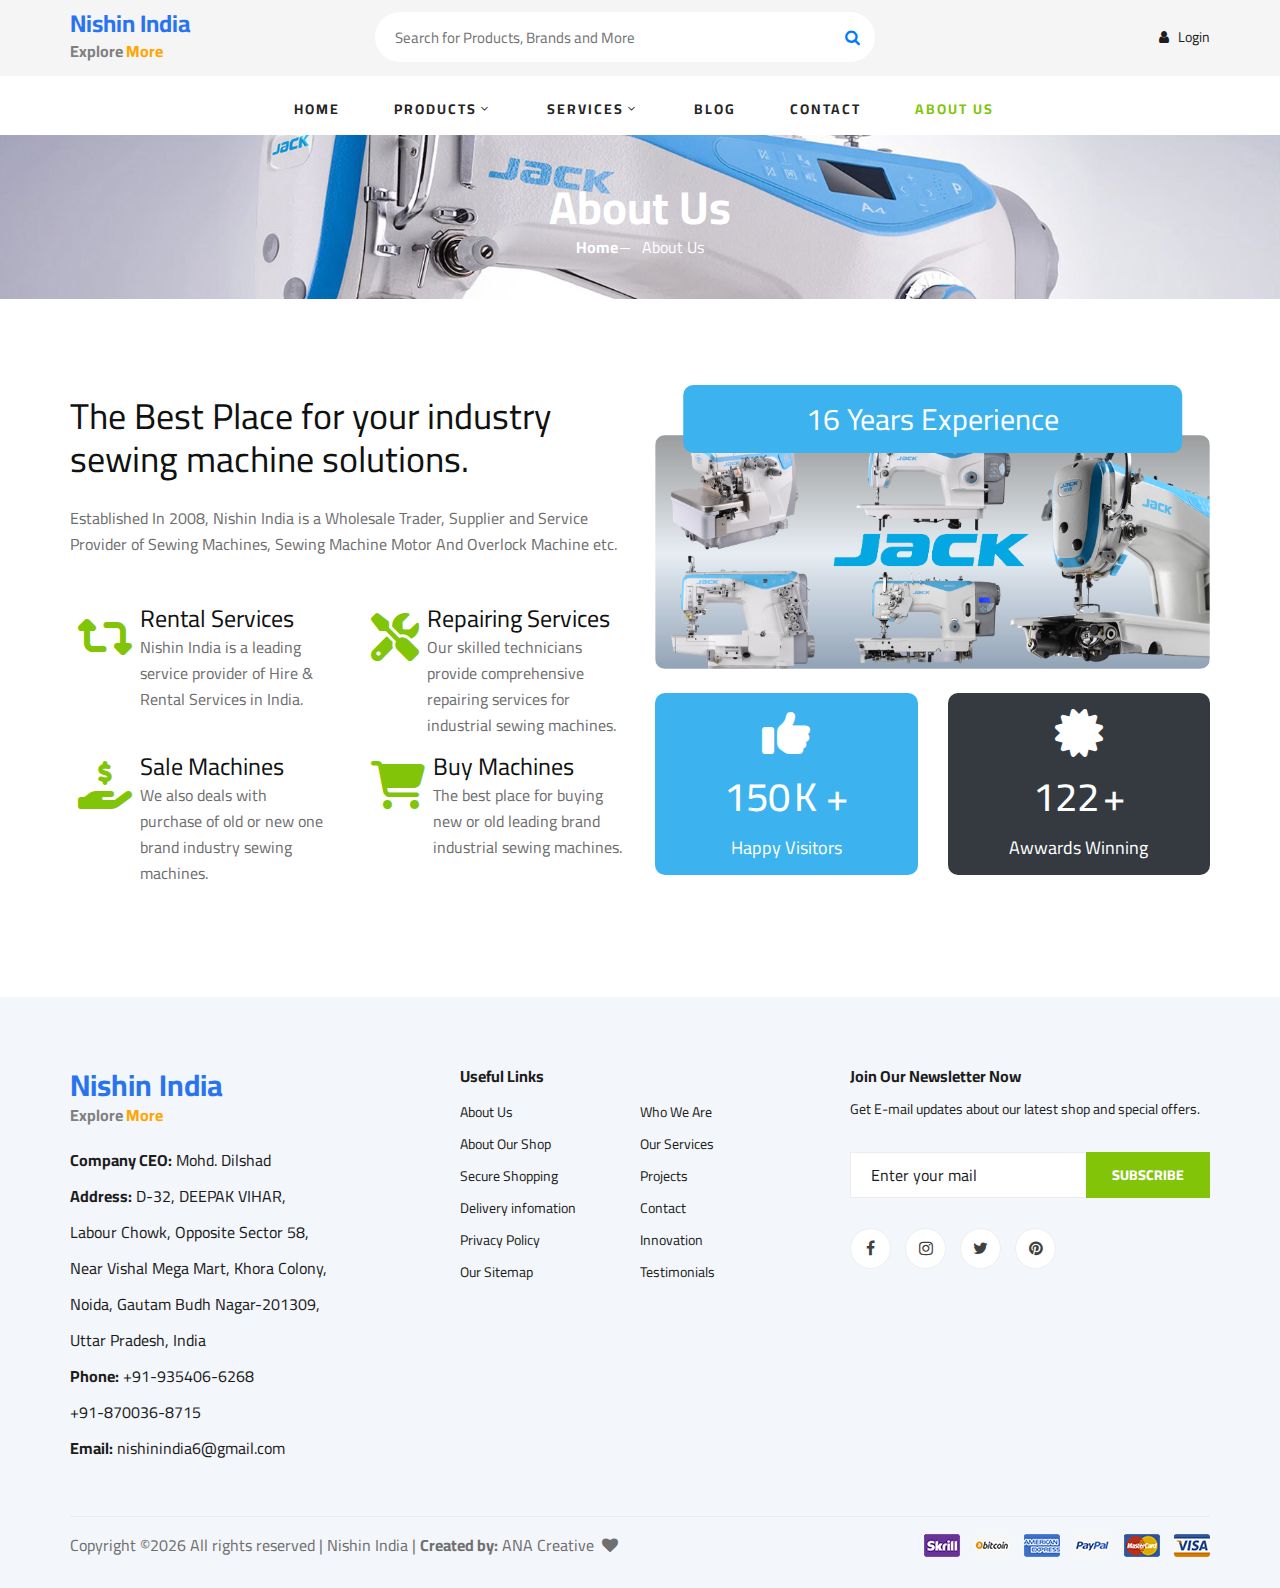
==== aboutus.html @ f6077a80 "Nishin India-first commit 16Aug2024" ====
<!DOCTYPE html>
<html lang="zxx">

<head>
    <meta charset="UTF-8">
    <meta name="description" content="Ogani Template">
    <meta name="keywords" content="Ogani, unica, creative, html">
    <meta name="viewport" content="width=device-width, initial-scale=1.0">
    <meta http-equiv="X-UA-Compatible" content="ie=edge">
    <title>Nishin India</title>

    
    <!-- Icon Font Stylesheet -->
    <link rel="stylesheet" href="https://use.fontawesome.com/releases/v5.15.4/css/all.css"/>
    <link rel="stylesheet" href="https://cdnjs.cloudflare.com/ajax/libs/font-awesome/6.6.0/css/all.min.css" />
     <!-- Libraries Stylesheet -->
     <link href="lib/animate/animate.min.css" rel="stylesheet">

    <!-- Google Font -->
    <link href="https://fonts.googleapis.com/css2?family=Cairo:wght@200;300;400;600;900&display=swap" rel="stylesheet">

    <!-- Css Styles -->
    <link rel="stylesheet" href="css/bootstrap.min.css" type="text/css">
    <link rel="stylesheet" href="css/font-awesome.min.css" type="text/css">
    <link rel="stylesheet" href="css/elegant-icons.css" type="text/css">
    <link rel="stylesheet" href="css/nice-select.css" type="text/css">
    <link rel="stylesheet" href="css/jquery-ui.min.css" type="text/css">
    <link rel="stylesheet" href="css/owl.carousel.min.css" type="text/css">
    <link rel="stylesheet" href="css/slicknav.min.css" type="text/css">
    <link rel="stylesheet" href="css/style.css" type="text/css">
</head>

<body>
    <!-- Page Preloder -->
    <!-- <div id="preloder">
        <div class="loader"></div>
    </div> -->

    <!-- Humberger Begin -->
    <div class="humberger__menu__overlay"></div>
    <div class="humberger__menu__wrapper">
        <div class="humberger__menu__logo">
            <a href="#"><img src="img/logo.png" alt=""></a>
        </div>
        <div class="humberger__menu__cart">
            <ul>
                <li><a href="#"><i class="fa fa-heart"></i> <span>1</span></a></li>
                <li><a href="#"><i class="fa fa-shopping-bag"></i> <span>3</span></a></li>
            </ul>
            <div class="header__cart__price">item: <span>$150.00</span></div>
        </div>
        <div class="humberger__menu__widget">
            <div class="header__top__right__language">
                <img src="img/language.png" alt="">
                <div>English</div>
                <span class="arrow_carrot-down"></span>
                <ul>
                    <li><a href="#">Spanis</a></li>
                    <li><a href="#">English</a></li>
                </ul>
            </div>
            <div class="header__top__right__auth">
                <a href="#"><i class="fa fa-user"></i> Login</a>
            </div>
        </div>
        <nav class="humberger__menu__nav mobile-menu">
            <ul>
                <li class="active"><a href="./index.html">Home</a></li>
                <li><a href="./shop-grid.html">Shop</a></li>
                <li><a href="#">Pages</a>
                    <ul class="header__menu__dropdown">
                        <li><a href="./shop-details.html">Shop Details</a></li>
                        <li><a href="./shoping-cart.html">Shoping Cart</a></li>
                        <li><a href="./checkout.html">Check Out</a></li>
                        <li><a href="./blog-details.html">Blog Details</a></li>
                    </ul>
                </li>
                <li><a href="./blog.html">Blog</a></li>
                <li><a href="./contact.html">Contact</a></li>
            </ul>
        </nav>
        <div id="mobile-menu-wrap"></div>
        <div class="header__top__right__social">
            <a href="#"><i class="fa fa-facebook"></i></a>
            <a href="#"><i class="fa fa-twitter"></i></a>
            <a href="#"><i class="fa fa-linkedin"></i></a>
            <a href="#"><i class="fa fa-pinterest-p"></i></a>
        </div>
        <div class="humberger__menu__contact">
            <ul>
                <li><i class="fa fa-envelope"></i> hello@colorlib.com</li>
                <li>Free Shipping for all Order of $99</li>
            </ul>
        </div>
    </div>
    <!-- Humberger End -->

    <!-- Header Section Begin -->
    <header class="header">
        <div class="header__top">
            <div class="container">
                <div class="row">
                    <div class="col-md-3">
                        <div class="header__top__left">
                            <div>
                                <h4 class="comp-name"><b>Nishin India</b></h4>
                                <span class="slog1">Explore </span><span class="slog2">More</span>
                            </div>
                        </div>
                    </div>
                    <div class="col-md-6">
                        <form action="#">
                        <div class="search-box-area">
                                <!-- <div class="hero__search__categories">
                                    <select>
                                        <option>All Categories</option>
                                        <option>Jack</option>
                                        <option>Automatic</option>
                                    </select>
                                </div> -->
                                <input type="text" placeholder="Search for Products, Brands and More">
                                <a href=""><i class="fa fa-search" aria-hidden="true" style="width: 20px; height: 20px;"></i></a>
                                <!-- <button type="submit" class="btn btn-primary btn-search">SEARCH</button> -->
                            </div>
                        </form>
                    </div>
                    <div class="col-md-3">
                        <div class="header__top__right">
                            <div class="header__top__right__auth">
                                <a href="#"><i class="fa fa-user"></i> Login</a>
                            </div>
                        </div>
                    </div>
                </div>
                <!-- <div class="row">
                    <div class="col-lg-6">
                        <div class="header__top__left">
                            <ul>
                                <li><i class="fa fa-envelope"></i> hello@colorlib.com</li>
                                <li>Free Shipping for all Order of $99</li>
                            </ul>
                        </div>
                    </div>
                    <div class="col-lg-6">
                        <div class="header__top__right">
                            <div class="header__top__right__social">
                                <a href="#"><i class="fa fa-facebook"></i></a>
                                <a href="#"><i class="fa fa-twitter"></i></a>
                                <a href="#"><i class="fa fa-linkedin"></i></a>
                                <a href="#"><i class="fa fa-pinterest-p"></i></a>
                            </div>
                            <div class="header__top__right__language">
                                <img src="img/language.png" alt="">
                                <div>English</div>
                                <span class="arrow_carrot-down"></span>
                                <ul>
                                    <li><a href="#">Spanis</a></li>
                                    <li><a href="#">English</a></li>
                                </ul>
                            </div>
                            <div class="header__top__right__auth">
                                <a href="#"><i class="fa fa-user"></i> Login</a>
                            </div>
                        </div>
                    </div>
                </div> -->
            </div>
        </div>
        <div class="container">
            <div class="row pl-2 pt-2">
                <!-- <div class="col-lg-3">
                    <div class="header__logo">
                        <a href="./index.html"><img src="img/logo.png" alt=""></a>
                    </div>
                </div> -->
                <div class="col d-flex justify-content-center">
                    <nav class="header__menu">
                        <ul>
                            <li><a href="./index.html">Home</a></li>
                            <li><a href="#">Products<i class="arrow_carrot-down"></i></a>
                                <ul class="header__menu__dropdown">
                                    <li><a href="./shop-details.html">Sewing Machines</a></li>
                                    <li><a href="./shoping-cart.html">Overlock Machine</a></li>
                                    <li><a href="./checkout.html">Sewing Machine Motor</a></li>
                                    <li><a href="./checkout.html">Electric Sewing Machines</a></li>>
                                </ul>
                            </li>
                            <li><a href="#">Services<i class="arrow_carrot-down"></i></a>
                                <ul class="header__menu__dropdown">
                                    <li><a href="./shop-details.html">Rental Services</a></li>
                                    <li><a href="./shoping-cart.html">Sale</a></li>
                                    <li><a href="./checkout.html">Purchase</a></li>
                                    <li><a href="./checkout.html">Repairing</a></li>
                                </ul>
                            </li>
                            <li><a href="./blog.html">Blog</a></li>
                            <li><a href="./contact.html">Contact</a></li>
                            <li class="active"><a href="./contact.html">About Us</a></li>
                        </ul>
                    </nav>
                </div>
                <!-- <div class="col-lg-3">
                    <div class="header__cart">
                        <ul>
                            <li><a href="#"><i class="fa fa-heart"></i> <span>1</span></a></li>
                            <li><a href="#"><i class="fa fa-shopping-bag"></i> <span>3</span></a></li>
                        </ul>
                        <div class="header__cart__price">item: <span>$150.00</span></div>
                    </div>
                </div> -->
            </div>
            <div class="humberger__open">
                <i class="fa fa-bars"></i>
            </div>
        </div>
    </header>
    <!-- Header Section End -->
    
    <!-- Hero Section Begin -->
    <!-- <section class="hero hero-normal">
        <div class="container">
            <div class="row">
                <div class="col-lg-3">
                    <div class="hero__categories">
                        <div class="hero__categories__all">
                            <i class="fa fa-bars"></i>
                            <span>All departments</span>
                        </div>
                        <ul>
                            <li><a href="#">Fresh Meat</a></li>
                            <li><a href="#">Vegetables</a></li>
                            <li><a href="#">Fruit & Nut Gifts</a></li>
                            <li><a href="#">Fresh Berries</a></li>
                            <li><a href="#">Ocean Foods</a></li>
                            <li><a href="#">Butter & Eggs</a></li>
                            <li><a href="#">Fastfood</a></li>
                            <li><a href="#">Fresh Onion</a></li>
                            <li><a href="#">Papayaya & Crisps</a></li>
                            <li><a href="#">Oatmeal</a></li>
                            <li><a href="#">Fresh Bananas</a></li>
                        </ul>
                    </div>
                </div>
                <div class="col-lg-9">
                    <div class="hero__search">
                        <div class="hero__search__form">
                            <form action="#">
                                <div class="hero__search__categories">
                                    All Categories
                                    <span class="arrow_carrot-down"></span>
                                </div>
                                <input type="text" placeholder="What do yo u need?">
                                <button type="submit" class="site-btn">SEARCH</button>
                            </form>
                        </div>
                        <div class="hero__search__phone">
                            <div class="hero__search__phone__icon">
                                <i class="fa fa-phone"></i>
                            </div>
                            <div class="hero__search__phone__text">
                                <h5>+65 11.188.888</h5>
                                <span>support 24/7 time</span>
                            </div>
                        </div>
                    </div>
                </div>
            </div>
        </div>
    </section> -->
    <!-- Hero Section End -->

    <!-- Breadcrumb Section Begin -->
    <section class="breadcrumb-section set-bg" data-setbg="img/banner1.jpg">
        <div class="container">
            <div class="row">
                <div class="col-lg-12 text-center">
                    <div class="breadcrumb__text">
                        <h2>About Us</h2>
                        <div class="breadcrumb__option">
                            <a href="./index.html">Home</a>
                            <span>About Us</span>
                        </div>
                    </div>
                </div>
            </div>
        </div>
    </section>
    <!-- Breadcrumb Section End -->

<!-- About Start -->
<div class="container-fluid about py-5">
    <div class="container py-5">
        <div class="row g-5">
            <div class="col-xl-6 wow fadeInUp" data-wow-delay="0.2s">
                <div>
                    <!-- <h4>About <span class="comp-name">Nishin India</span></h4> -->
                    <h2 class="display-5 mb-4">The Best Place for your industry sewing machine solutions.</h1>
                    <p class="mb-5">Established In 2008, Nishin India is a Wholesale Trader, Supplier and Service Provider of Sewing Machines, Sewing Machine Motor And Overlock Machine etc.
                    </p>
                    <div class="row g-4">
                        <div class="col-md-6">
                            <div class="d-flex">
                                <div class="me-3 p-2"><i class="fa-solid fa-retweet fa-3x text-primary"></i></div>
                                <div>
                                    <h4>Rental Services</h4>
                                    <p>Nishin India is a leading service provider of Hire & Rental Services in India.</p>
                                </div>
                            </div>
                        </div>
                        <div class="col-md-6">
                            <div class="d-flex">
                                <div class="me-3 p-2"><i class="fa-solid fa-screwdriver-wrench fa-3x text-primary"></i></div>
                                <div>
                                    <h4>Repairing Services</h4>
                                    <p>Our skilled technicians provide comprehensive repairing services for industrial sewing machines.</p>
                                </div>
                            </div>
                        </div>
                        <div class="col-md-6">
                            <div class="d-flex">
                                <div class="me-3 p-2"><i class="fas fa-hand-holding-usd fa-3x text-primary"></i></div>
                                <div>
                                    <h4>Sale Machines</h4>
                                    <p>We also deals with purchase of old or new one brand industry sewing machines.</p>
                                </div>
                            </div>
                        </div>
                        <div class="col-md-6">
                            <div class="d-flex">
                                <div class="me-3 p-2"><i class="fa-duotone fa-solid fa-cart-shopping fa-3x text-primary"></i></div>
                                <div>
                                    <h4>Buy Machines</h4>
                                    <p>The best place for buying new or old leading brand industrial sewing machines.</p>
                                </div>
                            </div>
                        </div>
                    </div>
                </div>
            </div>
            <div class="col-xl-6 wow fadeInUp" data-wow-delay="0.4s">
                <div class="position-relative rounded">
                    <div class="rounded" style="margin-top: 40px;">
                        <div class="row g-0">
                            <div class="col-lg-12">
                                <div class="rounded mb-4">
                                    <img src="img/Jack-Machines-1.png" class="img-fluid rounded w-100" alt="">
                                </div>
                                <div class="row gx-4 gy-0">
                                    <div class="col-6">
                                        <div class="counter-item bg-primary rounded text-center p-4 h-100">
                                            <div class="counter-item-icon mx-auto mb-3">
                                                <i class="fas fa-thumbs-up fa-3x text-white"></i>
                                            </div>
                                            <div class="counter-counting mb-3">
                                                <span class="text-white fs-2 fw-bold h1" data-toggle="counter-up">150</span>
                                                <span class="h1 fw-bold text-white">K +</span>
                                            </div>
                                            <h5 class="text-white mb-0">Happy Visitors</h5>
                                        </div>
                                    </div>
                                    <div class="col-6">
                                        <div class="counter-item bg-dark rounded text-center p-4 h-100">
                                            <div class="counter-item-icon mx-auto mb-3">
                                                <i class="fas fa-certificate fa-3x text-white"></i>
                                            </div>
                                            <div class="counter-counting mb-3">
                                                <span class="text-white fs-2 fw-bold h1" data-toggle="counter-up">122</span>
                                                <span class="h1 fw-bold text-white"> +</span>
                                            </div>
                                            <h5 class="text-white mb-0">Awwards Winning</h5>
                                        </div>
                                    </div>
                                </div>
                            </div>
                        </div>
                    </div>
                    <div class="rounded bg-primary p-4 position-absolute d-flex justify-content-center" style="width: 90%; height: 68px; top: -50px; left: 50%; transform: translateX(-50%);">
                        <h3 class="mb-0 text-white">16 Years Experience</h3>
                    </div>
                </div>
            </div>
        </div>
    </div>
</div>
<!-- About End -->

    <!-- Footer Section Begin -->
    <footer class="footer spad">
        <div class="container">
            <div class="row">
                <div class="col-lg-3 col-md-6 col-sm-6">
                    <div class="footer__about">
                        <div class="footer__about__logo">
                            <!-- <a href="./index.html"><img src="img/logo.png" alt=""></a> -->
                            <!-- <div>
                                <h3><b>Nishin India</b></h1>
                            </div> -->
                            <div>
                                <h3 class="comp-name"><b>Nishin India</b></h3>
                                <span class="slog1">Explore </span><span class="slog2">More</span>
                            </div>
                        </div>
                        <ul>
                            <li><b>Company CEO:</b> Mohd. Dilshad</li>
                            <li><b>Address:</b> D-32, DEEPAK VIHAR, Labour Chowk, Opposite Sector 58, Near Vishal Mega Mart, Khora Colony, Noida, Gautam Budh Nagar-201309, Uttar Pradesh, India</li>
                            <li><b>Phone:</b> +91-935406-6268 <br>+91-870036-8715</li>
                            <li><b>Email:</b> nishinindia6@gmail.com</li>
                        </ul>
                    </div>
                </div>
                <div class="col-lg-4 col-md-6 col-sm-6 offset-lg-1">
                    <div class="footer__widget">
                        <h6>Useful Links</h6>
                        <ul>
                            <li><a href="#">About Us</a></li>
                            <li><a href="#">About Our Shop</a></li>
                            <li><a href="#">Secure Shopping</a></li>
                            <li><a href="#">Delivery infomation</a></li>
                            <li><a href="#">Privacy Policy</a></li>
                            <li><a href="#">Our Sitemap</a></li>
                        </ul>
                        <ul>
                            <li><a href="#">Who We Are</a></li>
                            <li><a href="#">Our Services</a></li>
                            <li><a href="#">Projects</a></li>
                            <li><a href="#">Contact</a></li>
                            <li><a href="#">Innovation</a></li>
                            <li><a href="#">Testimonials</a></li>
                        </ul>
                    </div>
                </div>
                <div class="col-lg-4 col-md-12">
                    <div class="footer__widget">
                        <h6>Join Our Newsletter Now</h6>
                        <p>Get E-mail updates about our latest shop and special offers.</p>
                        <form action="#">
                            <input type="text" placeholder="Enter your mail">
                            <button type="submit" class="site-btn">Subscribe</button>
                        </form>
                        <div class="footer__widget__social">
                            <a href="#"><i class="fa fa-facebook"></i></a>
                            <a href="#"><i class="fa fa-instagram"></i></a>
                            <a href="#"><i class="fa fa-twitter"></i></a>
                            <a href="#"><i class="fa fa-pinterest"></i></a>
                        </div>
                    </div>
                </div>
            </div>
            <div class="row">
                <div class="col-lg-12">
                    <div class="footer__copyright">
                        <div class="footer__copyright__text"><p><!-- Link back to Colorlib can't be removed. Template is licensed under CC BY 3.0. -->
                            Copyright &copy;<script>document.write(new Date().getFullYear());</script> All rights reserved | Nishin India | <b>Created by:</b> ANA Creative &nbsp;<i class="fa fa-heart" aria-hidden="true"></i> 
                            <!-- Link back to Colorlib can't be removed. Template is licensed under CC BY 3.0. --></p>
                        </div>
                        <div class="footer__copyright__payment"><img src="img/payment-item.png" alt=""></div>
                    </div>
                </div>
            </div>
        </div>
    </footer>
    <!-- Footer Section End -->

    
    
    <!-- Js Plugins -->
    <script src="js/jquery-3.3.1.min.js"></script>
    <script src="js/bootstrap.min.js"></script>
    <script src="js/jquery.nice-select.min.js"></script>
    <script src="js/jquery-ui.min.js"></script>
    <script src="js/jquery.slicknav.js"></script>
    <script src="js/mixitup.min.js"></script>
    <script src="js/owl.carousel.min.js"></script>
    <script src="lib/counterup/counterup.min.js"></script>
    <script src="js/main.js"></script>



</body>

</html>
---- css/elegant-icons.css ----
@font-face {
	font-family: 'ElegantIcons';
	src:url('../fonts/ElegantIcons.eot');
	src:url('../fonts/ElegantIcons.eot?#iefix') format('embedded-opentype'),
		url('../fonts/ElegantIcons.woff') format('woff'),
		url('../fonts/ElegantIcons.ttf') format('truetype'),
		url('../fonts/ElegantIcons.svg#ElegantIcons') format('svg');
	font-weight: normal;
	font-style: normal;
}

/* Use the following CSS code if you want to use data attributes for inserting your icons */
[data-icon]:before {
	font-family: 'ElegantIcons';
	content: attr(data-icon);
	speak: none;
	font-weight: normal;
	font-variant: normal;
	text-transform: none;
	line-height: 1;
	-webkit-font-smoothing: antialiased;
	-moz-osx-font-smoothing: grayscale;
}

/* Use the following CSS code if you want to have a class per icon */
/*
Instead of a list of all class selectors,
you can use the generic selector below, but it's slower:
[class*="your-class-prefix"] {
*/
.arrow_up, .arrow_down, .arrow_left, .arrow_right, .arrow_left-up, .arrow_right-up, .arrow_right-down, .arrow_left-down, .arrow-up-down, .arrow_up-down_alt, .arrow_left-right_alt, .arrow_left-right, .arrow_expand_alt2, .arrow_expand_alt, .arrow_condense, .arrow_expand, .arrow_move, .arrow_carrot-up, .arrow_carrot-down, .arrow_carrot-left, .arrow_carrot-right, .arrow_carrot-2up, .arrow_carrot-2down, .arrow_carrot-2left, .arrow_carrot-2right, .arrow_carrot-up_alt2, .arrow_carrot-down_alt2, .arrow_carrot-left_alt2, .arrow_carrot-right_alt2, .arrow_carrot-2up_alt2, .arrow_carrot-2down_alt2, .arrow_carrot-2left_alt2, .arrow_carrot-2right_alt2, .arrow_triangle-up, .arrow_triangle-down, .arrow_triangle-left, .arrow_triangle-right, .arrow_triangle-up_alt2, .arrow_triangle-down_alt2, .arrow_triangle-left_alt2, .arrow_triangle-right_alt2, .arrow_back, .icon_minus-06, .icon_plus, .icon_close, .icon_check, .icon_minus_alt2, .icon_plus_alt2, .icon_close_alt2, .icon_check_alt2, .icon_zoom-out_alt, .icon_zoom-in_alt, .icon_search, .icon_box-empty, .icon_box-selected, .icon_minus-box, .icon_plus-box, .icon_box-checked, .icon_circle-empty, .icon_circle-slelected, .icon_stop_alt2, .icon_stop, .icon_pause_alt2, .icon_pause, .icon_menu, .icon_menu-square_alt2, .icon_menu-circle_alt2, .icon_ul, .icon_ol, .icon_adjust-horiz, .icon_adjust-vert, .icon_document_alt, .icon_documents_alt, .icon_pencil, .icon_pencil-edit_alt, .icon_pencil-edit, .icon_folder-alt, .icon_folder-open_alt, .icon_folder-add_alt, .icon_info_alt, .icon_error-oct_alt, .icon_error-circle_alt, .icon_error-triangle_alt, .icon_question_alt2, .icon_question, .icon_comment_alt, .icon_chat_alt, .icon_vol-mute_alt, .icon_volume-low_alt, .icon_volume-high_alt, .icon_quotations, .icon_quotations_alt2, .icon_clock_alt, .icon_lock_alt, .icon_lock-open_alt, .icon_key_alt, .icon_cloud_alt, .icon_cloud-upload_alt, .icon_cloud-download_alt, .icon_image, .icon_images, .icon_lightbulb_alt, .icon_gift_alt, .icon_house_alt, .icon_genius, .icon_mobile, .icon_tablet, .icon_laptop, .icon_desktop, .icon_camera_alt, .icon_mail_alt, .icon_cone_alt, .icon_ribbon_alt, .icon_bag_alt, .icon_creditcard, .icon_cart_alt, .icon_paperclip, .icon_tag_alt, .icon_tags_alt, .icon_trash_alt, .icon_cursor_alt, .icon_mic_alt, .icon_compass_alt, .icon_pin_alt, .icon_pushpin_alt, .icon_map_alt, .icon_drawer_alt, .icon_toolbox_alt, .icon_book_alt, .icon_calendar, .icon_film, .icon_table, .icon_contacts_alt, .icon_headphones, .icon_lifesaver, .icon_piechart, .icon_refresh, .icon_link_alt, .icon_link, .icon_loading, .icon_blocked, .icon_archive_alt, .icon_heart_alt, .icon_star_alt, .icon_star-half_alt, .icon_star, .icon_star-half, .icon_tools, .icon_tool, .icon_cog, .icon_cogs, .arrow_up_alt, .arrow_down_alt, .arrow_left_alt, .arrow_right_alt, .arrow_left-up_alt, .arrow_right-up_alt, .arrow_right-down_alt, .arrow_left-down_alt, .arrow_condense_alt, .arrow_expand_alt3, .arrow_carrot_up_alt, .arrow_carrot-down_alt, .arrow_carrot-left_alt, .arrow_carrot-right_alt, .arrow_carrot-2up_alt, .arrow_carrot-2dwnn_alt, .arrow_carrot-2left_alt, .arrow_carrot-2right_alt, .arrow_triangle-up_alt, .arrow_triangle-down_alt, .arrow_triangle-left_alt, .arrow_triangle-right_alt, .icon_minus_alt, .icon_plus_alt, .icon_close_alt, .icon_check_alt, .icon_zoom-out, .icon_zoom-in, .icon_stop_alt, .icon_menu-square_alt, .icon_menu-circle_alt, .icon_document, .icon_documents, .icon_pencil_alt, .icon_folder, .icon_folder-open, .icon_folder-add, .icon_folder_upload, .icon_folder_download, .icon_info, .icon_error-circle, .icon_error-oct, .icon_error-triangle, .icon_question_alt, .icon_comment, .icon_chat, .icon_vol-mute, .icon_volume-low, .icon_volume-high, .icon_quotations_alt, .icon_clock, .icon_lock, .icon_lock-open, .icon_key, .icon_cloud, .icon_cloud-upload, .icon_cloud-download, .icon_lightbulb, .icon_gift, .icon_house, .icon_camera, .icon_mail, .icon_cone, .icon_ribbon, .icon_bag, .icon_cart, .icon_tag, .icon_tags, .icon_trash, .icon_cursor, .icon_mic, .icon_compass, .icon_pin, .icon_pushpin, .icon_map, .icon_drawer, .icon_toolbox, .icon_book, .icon_contacts, .icon_archive, .icon_heart, .icon_profile, .icon_group, .icon_grid-2x2, .icon_grid-3x3, .icon_music, .icon_pause_alt, .icon_phone, .icon_upload, .icon_download, .social_facebook, .social_twitter, .social_pinterest, .social_googleplus, .social_tumblr, .social_tumbleupon, .social_wordpress, .social_instagram, .social_dribbble, .social_vimeo, .social_linkedin, .social_rss, .social_deviantart, .social_share, .social_myspace, .social_skype, .social_youtube, .social_picassa, .social_googledrive, .social_flickr, .social_blogger, .social_spotify, .social_delicious, .social_facebook_circle, .social_twitter_circle, .social_pinterest_circle, .social_googleplus_circle, .social_tumblr_circle, .social_stumbleupon_circle, .social_wordpress_circle, .social_instagram_circle, .social_dribbble_circle, .social_vimeo_circle, .social_linkedin_circle, .social_rss_circle, .social_deviantart_circle, .social_share_circle, .social_myspace_circle, .social_skype_circle, .social_youtube_circle, .social_picassa_circle, .social_googledrive_alt2, .social_flickr_circle, .social_blogger_circle, .social_spotify_circle, .social_delicious_circle, .social_facebook_square, .social_twitter_square, .social_pinterest_square, .social_googleplus_square, .social_tumblr_square, .social_stumbleupon_square, .social_wordpress_square, .social_instagram_square, .social_dribbble_square, .social_vimeo_square, .social_linkedin_square, .social_rss_square, .social_deviantart_square, .social_share_square, .social_myspace_square, .social_skype_square, .social_youtube_square, .social_picassa_square, .social_googledrive_square, .social_flickr_square, .social_blogger_square, .social_spotify_square, .social_delicious_square, .icon_printer, .icon_calulator, .icon_building, .icon_floppy, .icon_drive, .icon_search-2, .icon_id, .icon_id-2, .icon_puzzle, .icon_like, .icon_dislike, .icon_mug, .icon_currency, .icon_wallet, .icon_pens, .icon_easel, .icon_flowchart, .icon_datareport, .icon_briefcase, .icon_shield, .icon_percent, .icon_globe, .icon_globe-2, .icon_target, .icon_hourglass, .icon_balance, .icon_rook, .icon_printer-alt, .icon_calculator_alt, .icon_building_alt, .icon_floppy_alt, .icon_drive_alt, .icon_search_alt, .icon_id_alt, .icon_id-2_alt, .icon_puzzle_alt, .icon_like_alt, .icon_dislike_alt, .icon_mug_alt, .icon_currency_alt, .icon_wallet_alt, .icon_pens_alt, .icon_easel_alt, .icon_flowchart_alt, .icon_datareport_alt, .icon_briefcase_alt, .icon_shield_alt, .icon_percent_alt, .icon_globe_alt, .icon_clipboard {
	font-family: 'ElegantIcons';
	speak: none;
	font-style: normal;
	font-weight: normal;
	font-variant: normal;
	text-transform: none;
	line-height: 1;
	-webkit-font-smoothing: antialiased;
}
.arrow_up:before {
	content: "\21";
}
.arrow_down:before {
	content: "\22";
}
.arrow_left:before {
	content: "\23";
}
.arrow_right:before {
	content: "\24";
}
.arrow_left-up:before {
	content: "\25";
}
.arrow_right-up:before {
	content: "\26";
}
.arrow_right-down:before {
	content: "\27";
}
.arrow_left-down:before {
	content: "\28";
}
.arrow-up-down:before {
	content: "\29";
}
.arrow_up-down_alt:before {
	content: "\2a";
}
.arrow_left-right_alt:before {
	content: "\2b";
}
.arrow_left-right:before {
	content: "\2c";
}
.arrow_expand_alt2:before {
	content: "\2d";
}
.arrow_expand_alt:before {
	content: "\2e";
}
.arrow_condense:before {
	content: "\2f";
}
.arrow_expand:before {
	content: "\30";
}
.arrow_move:before {
	content: "\31";
}
.arrow_carrot-up:before {
	content: "\32";
}
.arrow_carrot-down:before {
	content: "\33";
}
.arrow_carrot-left:before {
	content: "\34";
}
.arrow_carrot-right:before {
	content: "\35";
}
.arrow_carrot-2up:before {
	content: "\36";
}
.arrow_carrot-2down:before {
	content: "\37";
}
.arrow_carrot-2left:before {
	content: "\38";
}
.arrow_carrot-2right:before {
	content: "\39";
}
.arrow_carrot-up_alt2:before {
	content: "\3a";
}
.arrow_carrot-down_alt2:before {
	content: "\3b";
}
.arrow_carrot-left_alt2:before {
	content: "\3c";
}
.arrow_carrot-right_alt2:before {
	content: "\3d";
}
.arrow_carrot-2up_alt2:before {
	content: "\3e";
}
.arrow_carrot-2down_alt2:before {
	content: "\3f";
}
.arrow_carrot-2left_alt2:before {
	content: "\40";
}
.arrow_carrot-2right_alt2:before {
	content: "\41";
}
.arrow_triangle-up:before {
	content: "\42";
}
.arrow_triangle-down:before {
	content: "\43";
}
.arrow_triangle-left:before {
	content: "\44";
}
.arrow_triangle-right:before {
	content: "\45";
}
.arrow_triangle-up_alt2:before {
	content: "\46";
}
.arrow_triangle-down_alt2:before {
	content: "\47";
}
.arrow_triangle-left_alt2:before {
	content: "\48";
}
.arrow_triangle-right_alt2:before {
	content: "\49";
}
.arrow_back:before {
	content: "\4a";
}
.icon_minus-06:before {
	content: "\4b";
}
.icon_plus:before {
	content: "\4c";
}
.icon_close:before {
	content: "\4d";
}
.icon_check:before {
	content: "\4e";
}
.icon_minus_alt2:before {
	content: "\4f";
}
.icon_plus_alt2:before {
	content: "\50";
}
.icon_close_alt2:before {
	content: "\51";
}
.icon_check_alt2:before {
	content: "\52";
}
.icon_zoom-out_alt:before {
	content: "\53";
}
.icon_zoom-in_alt:before {
	content: "\54";
}
.icon_search:before {
	content: "\55";
}
.icon_box-empty:before {
	content: "\56";
}
.icon_box-selected:before {
	content: "\57";
}
.icon_minus-box:before {
	content: "\58";
}
.icon_plus-box:before {
	content: "\59";
}
.icon_box-checked:before {
	content: "\5a";
}
.icon_circle-empty:before {
	content: "\5b";
}
.icon_circle-slelected:before {
	content: "\5c";
}
.icon_stop_alt2:before {
	content: "\5d";
}
.icon_stop:before {
	content: "\5e";
}
.icon_pause_alt2:before {
	content: "\5f";
}
.icon_pause:before {
	content: "\60";
}
.icon_menu:before {
	content: "\61";
}
.icon_menu-square_alt2:before {
	content: "\62";
}
.icon_menu-circle_alt2:before {
	content: "\63";
}
.icon_ul:before {
	content: "\64";
}
.icon_ol:before {
	content: "\65";
}
.icon_adjust-horiz:before {
	content: "\66";
}
.icon_adjust-vert:before {
	content: "\67";
}
.icon_document_alt:before {
	content: "\68";
}
.icon_documents_alt:before {
	content: "\69";
}
.icon_pencil:before {
	content: "\6a";
}
.icon_pencil-edit_alt:before {
	content: "\6b";
}
.icon_pencil-edit:before {
	content: "\6c";
}
.icon_folder-alt:before {
	content: "\6d";
}
.icon_folder-open_alt:before {
	content: "\6e";
}
.icon_folder-add_alt:before {
	content: "\6f";
}
.icon_info_alt:before {
	content: "\70";
}
.icon_error-oct_alt:before {
	content: "\71";
}
.icon_error-circle_alt:before {
	content: "\72";
}
.icon_error-triangle_alt:before {
	content: "\73";
}
.icon_question_alt2:before {
	content: "\74";
}
.icon_question:before {
	content: "\75";
}
.icon_comment_alt:before {
	content: "\76";
}
.icon_chat_alt:before {
	content: "\77";
}
.icon_vol-mute_alt:before {
	content: "\78";
}
.icon_volume-low_alt:before {
	content: "\79";
}
.icon_volume-high_alt:before {
	content: "\7a";
}
.icon_quotations:before {
	content: "\7b";
}
.icon_quotations_alt2:before {
	content: "\7c";
}
.icon_clock_alt:before {
	content: "\7d";
}
.icon_lock_alt:before {
	content: "\7e";
}
.icon_lock-open_alt:before {
	content: "\e000";
}
.icon_key_alt:before {
	content: "\e001";
}
.icon_cloud_alt:before {
	content: "\e002";
}
.icon_cloud-upload_alt:before {
	content: "\e003";
}
.icon_cloud-download_alt:before {
	content: "\e004";
}
.icon_image:before {
	content: "\e005";
}
.icon_images:before {
	content: "\e006";
}
.icon_lightbulb_alt:before {
	content: "\e007";
}
.icon_gift_alt:before {
	content: "\e008";
}
.icon_house_alt:before {
	content: "\e009";
}
.icon_genius:before {
	content: "\e00a";
}
.icon_mobile:before {
	content: "\e00b";
}
.icon_tablet:before {
	content: "\e00c";
}
.icon_laptop:before {
	content: "\e00d";
}
.icon_desktop:before {
	content: "\e00e";
}
.icon_camera_alt:before {
	content: "\e00f";
}
.icon_mail_alt:before {
	content: "\e010";
}
.icon_cone_alt:before {
	content: "\e011";
}
.icon_ribbon_alt:before {
	content: "\e012";
}
.icon_bag_alt:before {
	content: "\e013";
}
.icon_creditcard:before {
	content: "\e014";
}
.icon_cart_alt:before {
	content: "\e015";
}
.icon_paperclip:before {
	content: "\e016";
}
.icon_tag_alt:before {
	content: "\e017";
}
.icon_tags_alt:before {
	content: "\e018";
}
.icon_trash_alt:before {
	content: "\e019";
}
.icon_cursor_alt:before {
	content: "\e01a";
}
.icon_mic_alt:before {
	content: "\e01b";
}
.icon_compass_alt:before {
	content: "\e01c";
}
.icon_pin_alt:before {
	content: "\e01d";
}
.icon_pushpin_alt:before {
	content: "\e01e";
}
.icon_map_alt:before {
	content: "\e01f";
}
.icon_drawer_alt:before {
	content: "\e020";
}
.icon_toolbox_alt:before {
	content: "\e021";
}
.icon_book_alt:before {
	content: "\e022";
}
.icon_calendar:before {
	content: "\e023";
}
.icon_film:before {
	content: "\e024";
}
.icon_table:before {
	content: "\e025";
}
.icon_contacts_alt:before {
	content: "\e026";
}
.icon_headphones:before {
	content: "\e027";
}
.icon_lifesaver:before {
	content: "\e028";
}
.icon_piechart:before {
	content: "\e029";
}
.icon_refresh:before {
	content: "\e02a";
}
.icon_link_alt:before {
	content: "\e02b";
}
.icon_link:before {
	content: "\e02c";
}
.icon_loading:before {
	content: "\e02d";
}
.icon_blocked:before {
	content: "\e02e";
}
.icon_archive_alt:before {
	content: "\e02f";
}
.icon_heart_alt:before {
	content: "\e030";
}
.icon_star_alt:before {
	content: "\e031";
}
.icon_star-half_alt:before {
	content: "\e032";
}
.icon_star:before {
	content: "\e033";
}
.icon_star-half:before {
	content: "\e034";
}
.icon_tools:before {
	content: "\e035";
}
.icon_tool:before {
	content: "\e036";
}
.icon_cog:before {
	content: "\e037";
}
.icon_cogs:before {
	content: "\e038";
}
.arrow_up_alt:before {
	content: "\e039";
}
.arrow_down_alt:before {
	content: "\e03a";
}
.arrow_left_alt:before {
	content: "\e03b";
}
.arrow_right_alt:before {
	content: "\e03c";
}
.arrow_left-up_alt:before {
	content: "\e03d";
}
.arrow_right-up_alt:before {
	content: "\e03e";
}
.arrow_right-down_alt:before {
	content: "\e03f";
}
.arrow_left-down_alt:before {
	content: "\e040";
}
.arrow_condense_alt:before {
	content: "\e041";
}
.arrow_expand_alt3:before {
	content: "\e042";
}
.arrow_carrot_up_alt:before {
	content: "\e043";
}
.arrow_carrot-down_alt:before {
	content: "\e044";
}
.arrow_carrot-left_alt:before {
	content: "\e045";
}
.arrow_carrot-right_alt:before {
	content: "\e046";
}
.arrow_carrot-2up_alt:before {
	content: "\e047";
}
.arrow_carrot-2dwnn_alt:before {
	content: "\e048";
}
.arrow_carrot-2left_alt:before {
	content: "\e049";
}
.arrow_carrot-2right_alt:before {
	content: "\e04a";
}
.arrow_triangle-up_alt:before {
	content: "\e04b";
}
.arrow_triangle-down_alt:before {
	content: "\e04c";
}
.arrow_triangle-left_alt:before {
	content: "\e04d";
}
.arrow_triangle-right_alt:before {
	content: "\e04e";
}
.icon_minus_alt:before {
	content: "\e04f";
}
.icon_plus_alt:before {
	content: "\e050";
}
.icon_close_alt:before {
	content: "\e051";
}
.icon_check_alt:before {
	content: "\e052";
}
.icon_zoom-out:before {
	content: "\e053";
}
.icon_zoom-in:before {
	content: "\e054";
}
.icon_stop_alt:before {
	content: "\e055";
}
.icon_menu-square_alt:before {
	content: "\e056";
}
.icon_menu-circle_alt:before {
	content: "\e057";
}
.icon_document:before {
	content: "\e058";
}
.icon_documents:before {
	content: "\e059";
}
.icon_pencil_alt:before {
	content: "\e05a";
}
.icon_folder:before {
	content: "\e05b";
}
.icon_folder-open:before {
	content: "\e05c";
}
.icon_folder-add:before {
	content: "\e05d";
}
.icon_folder_upload:before {
	content: "\e05e";
}
.icon_folder_download:before {
	content: "\e05f";
}
.icon_info:before {
	content: "\e060";
}
.icon_error-circle:before {
	content: "\e061";
}
.icon_error-oct:before {
	content: "\e062";
}
.icon_error-triangle:before {
	content: "\e063";
}
.icon_question_alt:before {
	content: "\e064";
}
.icon_comment:before {
	content: "\e065";
}
.icon_chat:before {
	content: "\e066";
}
.icon_vol-mute:before {
	content: "\e067";
}
.icon_volume-low:before {
	content: "\e068";
}
.icon_volume-high:before {
	content: "\e069";
}
.icon_quotations_alt:before {
	content: "\e06a";
}
.icon_clock:before {
	content: "\e06b";
}
.icon_lock:before {
	content: "\e06c";
}
.icon_lock-open:before {
	content: "\e06d";
}
.icon_key:before {
	content: "\e06e";
}
.icon_cloud:before {
	content: "\e06f";
}
.icon_cloud-upload:before {
	content: "\e070";
}
.icon_cloud-download:before {
	content: "\e071";
}
.icon_lightbulb:before {
	content: "\e072";
}
.icon_gift:before {
	content: "\e073";
}
.icon_house:before {
	content: "\e074";
}
.icon_camera:before {
	content: "\e075";
}
.icon_mail:before {
	content: "\e076";
}
.icon_cone:before {
	content: "\e077";
}
.icon_ribbon:before {
	content: "\e078";
}
.icon_bag:before {
	content: "\e079";
}
.icon_cart:before {
	content: "\e07a";
}
.icon_tag:before {
	content: "\e07b";
}
.icon_tags:before {
	content: "\e07c";
}
.icon_trash:before {
	content: "\e07d";
}
.icon_cursor:before {
	content: "\e07e";
}
.icon_mic:before {
	content: "\e07f";
}
.icon_compass:before {
	content: "\e080";
}
.icon_pin:before {
	content: "\e081";
}
.icon_pushpin:before {
	content: "\e082";
}
.icon_map:before {
	content: "\e083";
}
.icon_drawer:before {
	content: "\e084";
}
.icon_toolbox:before {
	content: "\e085";
}
.icon_book:before {
	content: "\e086";
}
.icon_contacts:before {
	content: "\e087";
}
.icon_archive:before {
	content: "\e088";
}
.icon_heart:before {
	content: "\e089";
}
.icon_profile:before {
	content: "\e08a";
}
.icon_group:before {
	content: "\e08b";
}
.icon_grid-2x2:before {
	content: "\e08c";
}
.icon_grid-3x3:before {
	content: "\e08d";
}
.icon_music:before {
	content: "\e08e";
}
.icon_pause_alt:before {
	content: "\e08f";
}
.icon_phone:before {
	content: "\e090";
}
.icon_upload:before {
	content: "\e091";
}
.icon_download:before {
	content: "\e092";
}
.social_facebook:before {
	content: "\e093";
}
.social_twitter:before {
	content: "\e094";
}
.social_pinterest:before {
	content: "\e095";
}
.social_googleplus:before {
	content: "\e096";
}
.social_tumblr:before {
	content: "\e097";
}
.social_tumbleupon:before {
	content: "\e098";
}
.social_wordpress:before {
	content: "\e099";
}
.social_instagram:before {
	content: "\e09a";
}
.social_dribbble:before {
	content: "\e09b";
}
.social_vimeo:before {
	content: "\e09c";
}
.social_linkedin:before {
	content: "\e09d";
}
.social_rss:before {
	content: "\e09e";
}
.social_deviantart:before {
	content: "\e09f";
}
.social_share:before {
	content: "\e0a0";
}
.social_myspace:before {
	content: "\e0a1";
}
.social_skype:before {
	content: "\e0a2";
}
.social_youtube:before {
	content: "\e0a3";
}
.social_picassa:before {
	content: "\e0a4";
}
.social_googledrive:before {
	content: "\e0a5";
}
.social_flickr:before {
	content: "\e0a6";
}
.social_blogger:before {
	content: "\e0a7";
}
.social_spotify:before {
	content: "\e0a8";
}
.social_delicious:before {
	content: "\e0a9";
}
.social_facebook_circle:before {
	content: "\e0aa";
}
.social_twitter_circle:before {
	content: "\e0ab";
}
.social_pinterest_circle:before {
	content: "\e0ac";
}
.social_googleplus_circle:before {
	content: "\e0ad";
}
.social_tumblr_circle:before {
	content: "\e0ae";
}
.social_stumbleupon_circle:before {
	content: "\e0af";
}
.social_wordpress_circle:before {
	content: "\e0b0";
}
.social_instagram_circle:before {
	content: "\e0b1";
}
.social_dribbble_circle:before {
	content: "\e0b2";
}
.social_vimeo_circle:before {
	content: "\e0b3";
}
.social_linkedin_circle:before {
	content: "\e0b4";
}
.social_rss_circle:before {
	content: "\e0b5";
}
.social_deviantart_circle:before {
	content: "\e0b6";
}
.social_share_circle:before {
	content: "\e0b7";
}
.social_myspace_circle:before {
	content: "\e0b8";
}
.social_skype_circle:before {
	content: "\e0b9";
}
.social_youtube_circle:before {
	content: "\e0ba";
}
.social_picassa_circle:before {
	content: "\e0bb";
}
.social_googledrive_alt2:before {
	content: "\e0bc";
}
.social_flickr_circle:before {
	content: "\e0bd";
}
.social_blogger_circle:before {
	content: "\e0be";
}
.social_spotify_circle:before {
	content: "\e0bf";
}
.social_delicious_circle:before {
	content: "\e0c0";
}
.social_facebook_square:before {
	content: "\e0c1";
}
.social_twitter_square:before {
	content: "\e0c2";
}
.social_pinterest_square:before {
	content: "\e0c3";
}
.social_googleplus_square:before {
	content: "\e0c4";
}
.social_tumblr_square:before {
	content: "\e0c5";
}
.social_stumbleupon_square:before {
	content: "\e0c6";
}
.social_wordpress_square:before {
	content: "\e0c7";
}
.social_instagram_square:before {
	content: "\e0c8";
}
.social_dribbble_square:before {
	content: "\e0c9";
}
.social_vimeo_square:before {
	content: "\e0ca";
}
.social_linkedin_square:before {
	content: "\e0cb";
}
.social_rss_square:before {
	content: "\e0cc";
}
.social_deviantart_square:before {
	content: "\e0cd";
}
.social_share_square:before {
	content: "\e0ce";
}
.social_myspace_square:before {
	content: "\e0cf";
}
.social_skype_square:before {
	content: "\e0d0";
}
.social_youtube_square:before {
	content: "\e0d1";
}
.social_picassa_square:before {
	content: "\e0d2";
}
.social_googledrive_square:before {
	content: "\e0d3";
}
.social_flickr_square:before {
	content: "\e0d4";
}
.social_blogger_square:before {
	content: "\e0d5";
}
.social_spotify_square:before {
	content: "\e0d6";
}
.social_delicious_square:before {
	content: "\e0d7";
}
.icon_printer:before {
	content: "\e103";
}
.icon_calulator:before {
	content: "\e0ee";
}
.icon_building:before {
	content: "\e0ef";
}
.icon_floppy:before {
	content: "\e0e8";
}
.icon_drive:before {
	content: "\e0ea";
}
.icon_search-2:before {
	content: "\e101";
}
.icon_id:before {
	content: "\e107";
}
.icon_id-2:before {
	content: "\e108";
}
.icon_puzzle:before {
	content: "\e102";
}
.icon_like:before {
	content: "\e106";
}
.icon_dislike:before {
	content: "\e0eb";
}
.icon_mug:before {
	content: "\e105";
}
.icon_currency:before {
	content: "\e0ed";
}
.icon_wallet:before {
	content: "\e100";
}
.icon_pens:before {
	content: "\e104";
}
.icon_easel:before {
	content: "\e0e9";
}
.icon_flowchart:before {
	content: "\e109";
}
.icon_datareport:before {
	content: "\e0ec";
}
.icon_briefcase:before {
	content: "\e0fe";
}
.icon_shield:before {
	content: "\e0f6";
}
.icon_percent:before {
	content: "\e0fb";
}
.icon_globe:before {
	content: "\e0e2";
}
.icon_globe-2:before {
	content: "\e0e3";
}
.icon_target:before {
	content: "\e0f5";
}
.icon_hourglass:before {
	content: "\e0e1";
}
.icon_balance:before {
	content: "\e0ff";
}
.icon_rook:before {
	content: "\e0f8";
}
.icon_printer-alt:before {
	content: "\e0fa";
}
.icon_calculator_alt:before {
	content: "\e0e7";
}
.icon_building_alt:before {
	content: "\e0fd";
}
.icon_floppy_alt:before {
	content: "\e0e4";
}
.icon_drive_alt:before {
	content: "\e0e5";
}
.icon_search_alt:before {
	content: "\e0f7";
}
.icon_id_alt:before {
	content: "\e0e0";
}
.icon_id-2_alt:before {
	content: "\e0fc";
}
.icon_puzzle_alt:before {
	content: "\e0f9";
}
.icon_like_alt:before {
	content: "\e0dd";
}
.icon_dislike_alt:before {
	content: "\e0f1";
}
.icon_mug_alt:before {
	content: "\e0dc";
}
.icon_currency_alt:before {
	content: "\e0f3";
}
.icon_wallet_alt:before {
	content: "\e0d8";
}
.icon_pens_alt:before {
	content: "\e0db";
}
.icon_easel_alt:before {
	content: "\e0f0";
}
.icon_flowchart_alt:before {
	content: "\e0df";
}
.icon_datareport_alt:before {
	content: "\e0f2";
}
.icon_briefcase_alt:before {
	content: "\e0f4";
}
.icon_shield_alt:before {
	content: "\e0d9";
}
.icon_percent_alt:before {
	content: "\e0da";
}
.icon_globe_alt:before {
	content: "\e0de";
}
.icon_clipboard:before {
	content: "\e0e6";
}


	.glyph {
		float: left;
		text-align: center;
		padding: .75em;
		margin: .4em 1.5em .75em 0;
		width: 6em;
text-shadow: none;
	}
        .glyph_big {
        font-size: 128px;
        color: #59c5dc;
        float: left;
        margin-right: 20px;
        }

        .glyph div { padding-bottom: 10px;}

	.glyph input {
		font-family: consolas, monospace;
		font-size: 12px;
		width: 100%;
		text-align: center;
		border: 0;
		box-shadow: 0 0 0 1px #ccc;
		padding: .2em;
                -moz-border-radius: 5px;
                -webkit-border-radius: 5px;
	}
	.centered {
		margin-left: auto;
		margin-right: auto;
	}
	.glyph .fs1 {
		font-size: 2em;
	}
---- css/nice-select.css ----
.nice-select {
  -webkit-tap-highlight-color: transparent;
  background-color: #fff;
  border-radius: 5px;
  border: solid 1px #e8e8e8;
  box-sizing: border-box;
  clear: both;
  cursor: pointer;
  display: block;
  float: left;
  font-family: inherit;
  font-size: 14px;
  font-weight: normal;
  height: 42px;
  line-height: 40px;
  outline: none;
  padding-left: 18px;
  padding-right: 30px;
  position: relative;
  text-align: left !important;
  -webkit-transition: all 0.2s ease-in-out;
  transition: all 0.2s ease-in-out;
  -webkit-user-select: none;
     -moz-user-select: none;
      -ms-user-select: none;
          user-select: none;
  white-space: nowrap;
  width: auto; }
  .nice-select:hover {
    border-color: #dbdbdb; }
  .nice-select:active, .nice-select.open, .nice-select:focus {
    border-color: #999; }
  .nice-select:after {
    border-bottom: 2px solid #999;
    border-right: 2px solid #999;
    content: '';
    display: block;
    height: 5px;
    margin-top: -4px;
    pointer-events: none;
    position: absolute;
    right: 12px;
    top: 50%;
    -webkit-transform-origin: 66% 66%;
        -ms-transform-origin: 66% 66%;
            transform-origin: 66% 66%;
    -webkit-transform: rotate(45deg);
        -ms-transform: rotate(45deg);
            transform: rotate(45deg);
    -webkit-transition: all 0.15s ease-in-out;
    transition: all 0.15s ease-in-out;
    width: 5px; }
  .nice-select.open:after {
    -webkit-transform: rotate(-135deg);
        -ms-transform: rotate(-135deg);
            transform: rotate(-135deg); }
  .nice-select.open .list {
    opacity: 1;
    pointer-events: auto;
    -webkit-transform: scale(1) translateY(0);
        -ms-transform: scale(1) translateY(0);
            transform: scale(1) translateY(0); }
  .nice-select.disabled {
    border-color: #ededed;
    color: #999;
    pointer-events: none; }
    .nice-select.disabled:after {
      border-color: #cccccc; }
  .nice-select.wide {
    width: 100%; }
    .nice-select.wide .list {
      left: 0 !important;
      right: 0 !important; }
  .nice-select.right {
    float: right; }
    .nice-select.right .list {
      left: auto;
      right: 0; }
  .nice-select.small {
    font-size: 12px;
    height: 36px;
    line-height: 34px; }
    .nice-select.small:after {
      height: 4px;
      width: 4px; }
    .nice-select.small .option {
      line-height: 34px;
      min-height: 34px; }
  .nice-select .list {
    background-color: #fff;
    border-radius: 5px;
    box-shadow: 0 0 0 1px rgba(68, 68, 68, 0.11);
    box-sizing: border-box;
    margin-top: 4px;
    opacity: 0;
    overflow: hidden;
    padding: 0;
    pointer-events: none;
    position: absolute;
    top: 100%;
    left: 0;
    -webkit-transform-origin: 50% 0;
        -ms-transform-origin: 50% 0;
            transform-origin: 50% 0;
    -webkit-transform: scale(0.75) translateY(-21px);
        -ms-transform: scale(0.75) translateY(-21px);
            transform: scale(0.75) translateY(-21px);
    -webkit-transition: all 0.2s cubic-bezier(0.5, 0, 0, 1.25), opacity 0.15s ease-out;
    transition: all 0.2s cubic-bezier(0.5, 0, 0, 1.25), opacity 0.15s ease-out;
    z-index: 9; }
    .nice-select .list:hover .option:not(:hover) {
      background-color: transparent !important; }
  .nice-select .option {
    cursor: pointer;
    font-weight: 400;
    line-height: 40px;
    list-style: none;
    min-height: 40px;
    outline: none;
    padding-left: 18px;
    padding-right: 29px;
    text-align: left;
    -webkit-transition: all 0.2s;
    transition: all 0.2s; }
    .nice-select .option:hover, .nice-select .option.focus, .nice-select .option.selected.focus {
      background-color: #f6f6f6; }
    .nice-select .option.selected {
      font-weight: bold; }
    .nice-select .option.disabled {
      background-color: transparent;
      color: #999;
      cursor: default; }

.no-csspointerevents .nice-select .list {
  display: none; }

.no-csspointerevents .nice-select.open .list {
  display: block; }
---- css/style.css ----
/******************************************************************
  Template Name: ANA-Nishin India
  Description:  Ogani eCommerce  HTML Template
  Author: Colorlib
  Author URI: https://colorlib.com
  Version: 1.0
  Created: Colorlib
******************************************************************/

/*------------------------------------------------------------------
[Table of contents]

1.  Template default CSS
	1.1	Variables
	1.2	Mixins
	1.3	Flexbox
	1.4	Reset
2.  Helper Css
3.  Header Section
4.  Hero Section
5.  Service Section
6.  Categories Section
7.  Featured Section
8.  Latest Product Section
9.  Contact
10.  Footer Style
-------------------------------------------------------------------*/

/*----------------------------------------*/
/* Template default CSS
/*----------------------------------------*/

html,
body {
	height: 100%;
	font-family: "Cairo", sans-serif;
	-webkit-font-smoothing: antialiased;
	font-smoothing: antialiased;
}

h1,
h2,
h3,
h4,
h5,
h6 {
	margin: 0;
	color: #111111;
	font-weight: 400;
	font-family: "Cairo", sans-serif;
}

h1 {
	font-size: 70px;
}

h2 {
	font-size: 36px;
}

h3 {
	font-size: 30px;
}

h4 {
	font-size: 24px;
}

h5 {
	font-size: 18px;
}

h6 {
	font-size: 16px;
}

p {
	font-size: 16px;
	font-family: "Cairo", sans-serif;
	color: #6f6f6f;
	font-weight: 400;
	line-height: 26px;
	margin: 0 0 15px 0;
}

img {
	max-width: 100%;
}

input:focus,
select:focus,
button:focus,
textarea:focus {
	outline: none;
}

a:hover,
a:focus {
	text-decoration: none;
	outline: none;
	color: #ffffff;
}

ul,
ol {
	padding: 0;
	margin: 0;
}

/*---------------------
  Helper CSS
-----------------------*/

.section-title {
	margin-bottom: 50px;
	text-align: center;
}

.section-title h2 {
	color: #1c1c1c;
	font-weight: 700;
	position: relative;
}

.section-title h2:after {
	position: absolute;
	left: 0;
	bottom: -15px;
	right: 0;
	height: 4px;
	width: 80px;
	background: #81c408;
	content: "";
	margin: 0 auto;
}

.set-bg {
	background-color: #cddee3cd;
	background-repeat: no-repeat;
	background-size: cover;
	background-position: top center;
}

.spad {
	padding-top: 100px;
	padding-bottom: 100px;
}

.text-white h1,
.text-white h2,
.text-white h3,
.text-white h4,
.text-white h5,
.text-white h6,
.text-white p,
.text-white span,
.text-white li,
.text-white a {
	color: #fff;
}

/* buttons */

.primary-btn {
	display: inline-block;
	font-size: 14px;
	padding: 10px 28px 10px;
	color: #ffffff;
	text-transform: uppercase;
	font-weight: 700;
	background: #81c408;
	letter-spacing: 2px;
}

.site-btn {
	font-size: 14px;
	color: #ffffff;
	font-weight: 800;
	text-transform: uppercase;
	display: inline-block;
	padding: 13px 30px 12px;
	background: #81c408;
	border: none;
}

/* Preloder */

#preloder {
	position: fixed;
	width: 100%;
	height: 100%;
	top: 0;
	left: 0;
	z-index: 999999;
	background: #000;
}

.loader {
	width: 40px;
	height: 40px;
	position: absolute;
	top: 50%;
	left: 50%;
	margin-top: -13px;
	margin-left: -13px;
	border-radius: 60px;
	animation: loader 0.8s linear infinite;
	-webkit-animation: loader 0.8s linear infinite;
}

@keyframes loader {
	0% {
		-webkit-transform: rotate(0deg);
		transform: rotate(0deg);
		border: 4px solid #f44336;
		border-left-color: transparent;
	}
	50% {
		-webkit-transform: rotate(180deg);
		transform: rotate(180deg);
		border: 4px solid #673ab7;
		border-left-color: transparent;
	}
	100% {
		-webkit-transform: rotate(360deg);
		transform: rotate(360deg);
		border: 4px solid #f44336;
		border-left-color: transparent;
	}
}

@-webkit-keyframes loader {
	0% {
		-webkit-transform: rotate(0deg);
		border: 4px solid #f44336;
		border-left-color: transparent;
	}
	50% {
		-webkit-transform: rotate(180deg);
		border: 4px solid #673ab7;
		border-left-color: transparent;
	}
	100% {
		-webkit-transform: rotate(360deg);
		border: 4px solid #f44336;
		border-left-color: transparent;
	}
}

/*---------------------
  Header
-----------------------*/

.header__top {
	background: #f5f5f5;
}

.header__top__left {
	padding: 10px 0 13px;
}

.header__top__left ul li {
	font-size: 14px;
	color: #1c1c1c;
	display: inline-block;
	margin-right: 45px;
	position: relative;
}

.header__top__left ul li:after {
	position: absolute;
	right: -25px;
	top: 1px;
	height: 20px;
	width: 1px;
	background: #000000;
	opacity: 0.1;
	content: "";
}

.header__top__left ul li:last-child {
	margin-right: 0;
}

.header__top__left ul li:last-child:after {
	display: none;
}

.header__top__left ul li i {
	color: #252525;
	margin-right: 5px;
}

.header__top__right {
	text-align: right;
	padding: 10px 0 13px;
	margin: 14px 0 14px 0;
}

.header__top__right__social {
	position: relative;
	display: inline-block;
	margin-right: 35px;
}

.header__top__right__social:after {
	position: absolute;
	right: -20px;
	top: 1px;
	height: 20px;
	width: 1px;
	background: #000000;
	opacity: 0.1;
	content: "";
}

.header__top__right__social a {
	font-size: 14px;
	display: inline-block;
	color: #1c1c1c;
	margin-right: 20px;
}

.header__top__right__social a:last-child {
	margin-right: 0;
}

.header__top__right__language {
	position: relative;
	display: inline-block;
	margin-right: 40px;
	cursor: pointer;
}

.header__top__right__language:hover ul {
	top: 23px;
	opacity: 1;
	visibility: visible;
}

.header__top__right__language:after {
	position: absolute;
	right: -21px;
	top: 1px;
	height: 20px;
	width: 1px;
	background: #000000;
	opacity: 0.1;
	content: "";
}

.header__top__right__language img {
	margin-right: 6px;
}

.header__top__right__language div {
	font-size: 14px;
	color: #1c1c1c;
	display: inline-block;
	margin-right: 4px;
}

.header__top__right__language span {
	font-size: 14px;
	color: #1c1c1c;
	position: relative;
	top: 2px;
}

.header__top__right__language ul {
	background: #222222;
	width: 100px;
	text-align: left;
	padding: 5px 0;
	position: absolute;
	left: 0;
	top: 43px;
	z-index: 9;
	opacity: 0;
	visibility: hidden;
	-webkit-transition: all, 0.3s;
	-moz-transition: all, 0.3s;
	-ms-transition: all, 0.3s;
	-o-transition: all, 0.3s;
	transition: all, 0.3s;
}

.header__top__right__language ul li {
	list-style: none;
}

.header__top__right__language ul li a {
	font-size: 14px;
	color: #ffffff;
	padding: 5px 10px;
}

.header__top__right__auth {
	display: inline-block;
}

.header__top__right__auth a {
	display: block;
	font-size: 14px;
	color: #1c1c1c;
}

.header__top__right__auth a i {
	margin-right: 6px;
}

.header__logo {
	padding: 15px 0;
}

.header__logo a {
	display: inline-block;
}

.header__menu {
	padding: 10px 0;
}

.header__menu ul li {
	list-style: none;
	display: inline-block;
	margin-right: 50px;
	position: relative;
}

.header__menu ul li .header__menu__dropdown {
	position: absolute;
	left: 0;
	top: 50px;
	background: #222222;
	width: 180px;
	z-index: 9;
	padding: 5px 0;
	-webkit-transition: all, 0.3s;
	-moz-transition: all, 0.3s;
	-ms-transition: all, 0.3s;
	-o-transition: all, 0.3s;
	transition: all, 0.3s;
	opacity: 0;
	visibility: hidden;
}

.header__menu ul li .header__menu__dropdown li {
	margin-right: 0;
	display: block;
}

.header__menu ul li .header__menu__dropdown li:hover>a {
	color: #81c408;
}

.header__menu ul li .header__menu__dropdown li a {
	text-transform: capitalize;
	color: #ffffff;
	font-weight: 400;
	padding: 5px 15px;
}

.header__menu ul li.active a {
	color: #81c408;
}

.header__menu ul li:hover .header__menu__dropdown {
	top: 30px;
	opacity: 1;
	visibility: visible;
}

.header__menu ul li:hover>a {
	color: #81c408;
}

.header__menu ul li:last-child {
	margin-right: 0;
}

.header__menu ul li a {
	font-size: 14px;
	color: #252525;
	text-transform: uppercase;
	font-weight: 700;
	letter-spacing: 2px;
	-webkit-transition: all, 0.3s;
	-moz-transition: all, 0.3s;
	-ms-transition: all, 0.3s;
	-o-transition: all, 0.3s;
	transition: all, 0.3s;
	padding: 5px 0;
	display: block;
}

.header__cart {
	text-align: right;
	padding: 24px 0;
}

.header__cart ul {
	display: inline-block;
	margin-right: 25px;
}

.header__cart ul li {
	list-style: none;
	display: inline-block;
	margin-right: 15px;
}

.header__cart ul li:last-child {
	margin-right: 0;
}

.header__cart ul li a {
	position: relative;
}

.header__cart ul li a i {
	font-size: 18px;
	color: #1c1c1c;
}

.header__cart ul li a span {
	height: 13px;
	width: 13px;
	background: #81c408;
	font-size: 10px;
	color: #ffffff;
	line-height: 13px;
	text-align: center;
	font-weight: 700;
	display: inline-block;
	border-radius: 50%;
	position: absolute;
	top: 0;
	right: -12px;
}

.header__cart .header__cart__price {
	font-size: 14px;
	color: #6f6f6f;
	display: inline-block;
}

.header__cart .header__cart__price span {
	color: #252525;
	font-weight: 700;
}

.humberger__menu__wrapper {
	display: none;
}

.humberger__open {
	display: none;
}

/*---------------------
  Hero
-----------------------*/

.hero {
	padding-bottom: 50px;
}

.hero.hero-normal {
	padding-bottom: 30px;
}

.hero.hero-normal .hero__categories {
	position: relative;
}

.hero.hero-normal .hero__categories ul {
	display: none;
	position: absolute;
	left: 0;
	top: 46px;
	width: 100%;
	z-index: 9;
	background: #ffffff;
}

.hero.hero-normal .hero__search {
	margin-bottom: 0;
}

.hero__categories__all {
	background: #81c408;
	position: relative;
	padding: 10px 25px 10px 40px;
	cursor: pointer;
}

.hero__categories__all i {
	font-size: 16px;
	color: #ffffff;
	margin-right: 10px;
}

.hero__categories__all span {
	font-size: 18px;
	font-weight: 700;
	color: #ffffff;
}

.hero__categories__all:after {
	position: absolute;
	right: 18px;
	top: 9px;
	content: "3";
	font-family: "ElegantIcons";
	font-size: 18px;
	color: #ffffff;
}

.hero__categories ul {
	border: 1px solid #ebebeb;
	padding-left: 40px;
	padding-top: 10px;
	padding-bottom: 12px;
}

.hero__categories ul li {
	list-style: none;
}

.hero__categories ul li a {
	font-size: 16px;
	color: #1c1c1c;
	line-height: 39px;
	display: block;
}

.hero__search {
	overflow: hidden;
	margin-bottom: 30px;
}

.hero__search__form {
	width: 610px;
	height: 50px;
	border: 1px solid #ebebeb;
	position: relative;
	float: left;
}

.hero__search__form form .hero__search__categories {
	width: 30%;
	float: left;
	font-size: 16px;
	color: #1c1c1c;
	font-weight: 700;
	padding-left: 18px;
	padding-top: 11px;
	position: relative;
}

.hero__search__form form .hero__search__categories:after {
	position: absolute;
	right: 0;
	top: 14px;
	height: 20px;
	width: 1px;
	background: #000000;
	opacity: 0.1;
	content: "";
}

.hero__search__form form .hero__search__categories span {
	position: absolute;
	right: 14px;
	top: 14px;
}

.hero__search__form form input {
	width: 70%;
	border: none;
	height: 48px;
	font-size: 16px;
	color: #b2b2b2;
	padding-left: 20px;
}

.hero__search__form form input::placeholder {
	color: #b2b2b2;
}

.hero__search__form form button {
	position: absolute;
	right: 0;
	top: -1px;
	height: 50px;
}

.hero__search__phone {
	float: right;
}

.hero__search__phone__icon {
	font-size: 18px;
	color: #81c408;
	height: 50px;
	width: 50px;
	background: #f5f5f5;
	line-height: 50px;
	text-align: center;
	border-radius: 50%;
	float: left;
	margin-right: 20px;
}

.hero__search__phone__text {
	overflow: hidden;
}

.hero__search__phone__text h5 {
	color: #1c1c1c;
	font-weight: 700;
	margin-bottom: 5px;
}

.hero__search__phone__text span {
	font-size: 14px;
	color: #6f6f6f;
}

.hero__item {
	height: 431px;
	display: flex;
	align-items: center;
	padding-left: 75px;
}

.hero__text span {
	font-size: 14px;
	text-transform: uppercase;
	font-weight: 700;
	letter-spacing: 4px;
	color: #81c408;
}

.hero__text h2 {
	font-size: 46px;
	color: #252525;
	line-height: 52px;
	font-weight: 700;
	margin: 10px 0;
}

.hero__text p {
	margin-bottom: 35px;
}

/*---------------------
  Categories
-----------------------*/

.categories__item {
	height: 270px;
	position: relative;
}

.categories__item h5 {
	position: absolute;
	left: 0;
	width: 100%;
	padding: 0 20px;
	bottom: 20px;
	text-align: center;
}

.categories__item h5 a {
	font-size: 18px;
	color: #1c1c1c;
	font-weight: 700;
	text-transform: uppercase;
	letter-spacing: 2px;
	padding: 12px 0 10px;
	background: #ffffff;
	display: block;
}

.categories__slider .col-lg-3 {
	max-width: 100%;
}

.categories__slider.owl-carousel .owl-nav button {
	font-size: 18px;
	color: #1c1c1c;
	height: 70px;
	width: 30px;
	line-height: 70px;
	text-align: center;
	border: 1px solid #ebebeb;
	position: absolute;
	left: -35px;
	top: 50%;
	-webkit-transform: translateY(-35px);
	background: #ffffff;
}

.categories__slider.owl-carousel .owl-nav button.owl-next {
	left: auto;
	right: -35px;
}

/*---------------------
  Featured
-----------------------*/

.featured {
	padding-top: 80px;
	padding-bottom: 40px;
}

.featured__controls {
	text-align: center;
	margin-bottom: 50px;
}

.featured__controls ul li {
	list-style: none;
	font-size: 18px;
	color: #1c1c1c;
	display: inline-block;
	margin-right: 25px;
	position: relative;
	cursor: pointer;
}

.featured__controls ul li.active:after {
	opacity: 1;
}

.featured__controls ul li:after {
	position: absolute;
	left: 0;
	bottom: -2px;
	width: 100%;
	height: 2px;
	background: #81c408;
	content: "";
	opacity: 0;
}

.featured__controls ul li:last-child {
	margin-right: 0;
}

.featured__item {
	margin-bottom: 50px;
}

.featured__item:hover .featured__item__pic .featured__item__pic__hover {
	bottom: 20px;
}

.featured__item__pic {
	height: 270px;
	position: relative;
	overflow: hidden;
	background-position: center center;
}

.featured__item__pic__hover {
	position: absolute;
	left: 0;
	bottom: -50px;
	width: 100%;
	text-align: center;
	-webkit-transition: all, 0.5s;
	-moz-transition: all, 0.5s;
	-ms-transition: all, 0.5s;
	-o-transition: all, 0.5s;
	transition: all, 0.5s;
}

.featured__item__pic__hover li {
	list-style: none;
	display: inline-block;
	margin-right: 6px;
}

.featured__item__pic__hover li:last-child {
	margin-right: 0;
}

.featured__item__pic__hover li:hover a {
	background: #81c408;
	border-color: #81c408;
}

.featured__item__pic__hover li:hover a i {
	color: #ffffff;
	transform: rotate(360deg);
}

.featured__item__pic__hover li a {
	font-size: 16px;
	color: #1c1c1c;
	height: 40px;
	width: 40px;
	line-height: 40px;
	text-align: center;
	border: 1px solid #ebebeb;
	background: #ffffff;
	display: block;
	border-radius: 50%;
	-webkit-transition: all, 0.5s;
	-moz-transition: all, 0.5s;
	-ms-transition: all, 0.5s;
	-o-transition: all, 0.5s;
	transition: all, 0.5s;
}

.featured__item__pic__hover li a i {
	position: relative;
	transform: rotate(0);
	-webkit-transition: all, 0.3s;
	-moz-transition: all, 0.3s;
	-ms-transition: all, 0.3s;
	-o-transition: all, 0.3s;
	transition: all, 0.3s;
}

.featured__item__text {
	text-align: center;
	padding-top: 15px;
}

.featured__item__text h6 {
	margin-bottom: 10px;
}

.featured__item__text h6 a {
	color: #252525;
}

.featured__item__text h5 {
	color: #252525;
	font-weight: 700;
}

/*---------------------
  Latest Product
-----------------------*/

.latest-product {
	padding-top: 80px;
	padding-bottom: 0;
}

.latest-product__text h4 {
	font-weight: 700;
	color: #1c1c1c;
	margin-bottom: 45px;
}

.latest-product__slider.owl-carousel .owl-nav {
	position: absolute;
	right: 20px;
	top: -75px;
}

.latest-product__slider.owl-carousel .owl-nav button {
	height: 30px;
	width: 30px;
	background: #F3F6FA;
	border: 1px solid #e6e6e6;
	font-size: 14px;
	color: #636363;
	margin-right: 10px;
	line-height: 30px;
	text-align: center;
}

.latest-product__slider.owl-carousel .owl-nav button span {
	font-weight: 700;
}

.latest-product__slider.owl-carousel .owl-nav button:last-child {
	margin-right: 0;
}

.latest-product__item {
	margin-bottom: 20px;
	overflow: hidden;
	display: block;
}

.latest-product__item__pic {
	float: left;
	margin-right: 26px;
}

.latest-product__item__pic img {
	height: 110px;
	width: 110px;
}

.latest-product__item__text {
	overflow: hidden;
	padding-top: 10px;
}

.latest-product__item__text h6 {
	color: #252525;
	margin-bottom: 8px;
}

.latest-product__item__text span {
	font-size: 18px;
	display: block;
	color: #252525;
	font-weight: 700;
}

/*---------------------
  Form BLog
-----------------------*/

.from-blog {
	padding-top: 50px;
	padding-bottom: 50px;
}

.from-blog .blog__item {
	margin-bottom: 30px;
}

.from-blog__title {
	margin-bottom: 70px;
}

/*---------------------
  Breadcrumb
-----------------------*/

.breadcrumb-section {
	display: flex;
	align-items: center;
	padding: 45px 0 40px;
}

.breadcrumb__text h2 {
	font-size: 46px;
	color: #ffffff;
	font-weight: 700;
}

.breadcrumb__option a {
	display: inline-block;
	font-size: 16px;
	color: #ffffff;
	font-weight: 700;
	margin-right: 20px;
	position: relative;
}

.breadcrumb__option a:after {
	position: absolute;
	right: -12px;
	top: 13px;
	height: 1px;
	width: 10px;
	background: #ffffff;
	content: "";
}

.breadcrumb__option span {
	display: inline-block;
	font-size: 16px;
	color: #ffffff;
}

/*---------------------
  Sidebar
-----------------------*/

.sidebar__item {
	margin-bottom: 35px;
}

.sidebar__item.sidebar__item__color--option {
	overflow: hidden;
}

.sidebar__item h4 {
	color: #1c1c1c;
	font-weight: 700;
	margin-bottom: 25px;
}

.sidebar__item ul li {
	list-style: none;
}

.sidebar__item ul li a {
	font-size: 16px;
	color: #1c1c1c;
	line-height: 39px;
	display: block;
}

.sidebar__item .latest-product__text {
	position: relative;
}

.sidebar__item .latest-product__text h4 {
	margin-bottom: 45px;
}

.sidebar__item .latest-product__text .owl-carousel .owl-nav {
	right: 0;
}

.price-range-wrap .range-slider {
	margin-top: 20px;
}

.price-range-wrap .range-slider .price-input {
	position: relative;
}

.price-range-wrap .range-slider .price-input:after {
	position: absolute;
	left: 38px;
	top: 13px;
	height: 1px;
	width: 5px;
	background: #dd2222;
	content: "";
}

.price-range-wrap .range-slider .price-input input {
	font-size: 16px;
	color: #dd2222;
	font-weight: 700;
	max-width: 20%;
	border: none;
	display: inline-block;
}

.price-range-wrap .price-range {
	border-radius: 0;
}

.price-range-wrap .price-range.ui-widget-content {
	border: none;
	background: #ebebeb;
	height: 5px;
}

.price-range-wrap .price-range.ui-widget-content .ui-slider-handle {
	height: 13px;
	width: 13px;
	border-radius: 50%;
	background: #ffffff;
	border: none;
	-webkit-box-shadow: 0px 1px 10px rgba(0, 0, 0, 0.2);
	box-shadow: 0px 1px 10px rgba(0, 0, 0, 0.2);
	outline: none;
	cursor: pointer;
}

.price-range-wrap .price-range .ui-slider-range {
	background: #dd2222;
	border-radius: 0;
}

.price-range-wrap .price-range .ui-slider-range.ui-corner-all.ui-widget-header:last-child {
	background: #dd2222;
}

.sidebar__item__color {
	float: left;
	width: 40%;
}

.sidebar__item__color.sidebar__item__color--white label:after {
	border: 2px solid #333333;
	background: transparent;
}

.sidebar__item__color.sidebar__item__color--gray label:after {
	background: #E9A625;
}

.sidebar__item__color.sidebar__item__color--red label:after {
	background: #D62D2D;
}

.sidebar__item__color.sidebar__item__color--black label:after {
	background: #252525;
}

.sidebar__item__color.sidebar__item__color--blue label:after {
	background: #249BC8;
}

.sidebar__item__color.sidebar__item__color--green label:after {
	background: #3CC032;
}

.sidebar__item__color label {
	font-size: 16px;
	color: #333333;
	position: relative;
	padding-left: 32px;
	cursor: pointer;
}

.sidebar__item__color label input {
	position: absolute;
	visibility: hidden;
}

.sidebar__item__color label:after {
	position: absolute;
	left: 0;
	top: 5px;
	height: 14px;
	width: 14px;
	background: #222;
	content: "";
	border-radius: 50%;
}

.sidebar__item__size {
	display: inline-block;
	margin-right: 16px;
	margin-bottom: 10px;
}

.sidebar__item__size label {
	font-size: 12px;
	color: #6f6f6f;
	display: inline-block;
	padding: 8px 25px 6px;
	background: #f5f5f5;
	cursor: pointer;
	margin-bottom: 0;
}

.sidebar__item__size label input {
	position: absolute;
	visibility: hidden;
}

/*---------------------
  Shop Grid
-----------------------*/

.product {
	padding-top: 80px;
	padding-bottom: 80px;
}

.product__discount {
	padding-bottom: 50px;
}

.product__discount__title {
	text-align: left;
	margin-bottom: 65px;
}

.product__discount__title h2 {
	display: inline-block;
}

.product__discount__title h2:after {
	margin: 0;
	width: 100%;
}

.product__discount__item:hover .product__discount__item__pic .product__item__pic__hover {
	bottom: 20px;
}

.product__discount__item__pic {
	height: 270px;
	position: relative;
	overflow: hidden;
}

.product__discount__item__pic .product__discount__percent {
	height: 45px;
	width: 45px;
	background: #dd2222;
	border-radius: 50%;
	font-size: 14px;
	color: #ffffff;
	line-height: 45px;
	text-align: center;
	position: absolute;
	left: 15px;
	top: 15px;
}

.product__item__pic__hover {
	position: absolute;
	left: 0;
	bottom: -50px;
	width: 100%;
	text-align: center;
	-webkit-transition: all, 0.5s;
	-moz-transition: all, 0.5s;
	-ms-transition: all, 0.5s;
	-o-transition: all, 0.5s;
	transition: all, 0.5s;
}

.product__item__pic__hover li {
	list-style: none;
	display: inline-block;
	margin-right: 6px;
}

.product__item__pic__hover li:last-child {
	margin-right: 0;
}

.product__item__pic__hover li:hover a {
	background: #81c408;
	border-color: #81c408;
}

.product__item__pic__hover li:hover a i {
	color: #ffffff;
	transform: rotate(360deg);
}

.product__item__pic__hover li a {
	font-size: 16px;
	color: #1c1c1c;
	height: 40px;
	width: 40px;
	line-height: 40px;
	text-align: center;
	border: 1px solid #ebebeb;
	background: #ffffff;
	display: block;
	border-radius: 50%;
	-webkit-transition: all, 0.5s;
	-moz-transition: all, 0.5s;
	-ms-transition: all, 0.5s;
	-o-transition: all, 0.5s;
	transition: all, 0.5s;
}

.product__item__pic__hover li a i {
	position: relative;
	transform: rotate(0);
	-webkit-transition: all, 0.3s;
	-moz-transition: all, 0.3s;
	-ms-transition: all, 0.3s;
	-o-transition: all, 0.3s;
	transition: all, 0.3s;
}

.product__discount__item__text {
	text-align: center;
	padding-top: 20px;
}

.product__discount__item__text span {
	font-size: 14px;
	color: #b2b2b2;
	display: block;
	margin-bottom: 4px;
}

.product__discount__item__text h5 {
	margin-bottom: 6px;
}

.product__discount__item__text h5 a {
	color: #1c1c1c;
}

.product__discount__item__text .product__item__price {
	font-size: 18px;
	color: #1c1c1c;
	font-weight: 700;
}

.product__discount__item__text .product__item__price span {
	display: inline-block;
	font-weight: 400;
	text-decoration: line-through;
	margin-left: 10px;
}

.product__discount__slider .col-lg-4 {
	max-width: 100%;
}

.product__discount__slider.owl-carousel .owl-dots {
	text-align: center;
	margin-top: 30px;
}

.product__discount__slider.owl-carousel .owl-dots button {
	height: 12px;
	width: 12px;
	border: 1px solid #b2b2b2;
	border-radius: 50%;
	margin-right: 12px;
}

.product__discount__slider.owl-carousel .owl-dots button.active {
	background: #707070;
	border-color: #6f6f6f;
}

.product__discount__slider.owl-carousel .owl-dots button:last-child {
	margin-right: 0;
}

.filter__item {
	padding-top: 45px;
	border-top: 1px solid #ebebeb;
	padding-bottom: 20px;
}

.filter__sort {
	margin-bottom: 15px;
}

.filter__sort span {
	font-size: 16px;
	color: #6f6f6f;
	display: inline-block;
}

.filter__sort .nice-select {
	background-color: #fff;
	border-radius: 0;
	border: none;
	display: inline-block;
	float: none;
	height: 0;
	line-height: 0;
	padding-left: 18px;
	padding-right: 30px;
	font-size: 16px;
	color: #1c1c1c;
	font-weight: 700;
	cursor: pointer;
}

.filter__sort .nice-select span {
	color: #1c1c1c;
}

.filter__sort .nice-select:after {
	border-bottom: 1.5px solid #1c1c1c;
	border-right: 1.5px solid #1c1c1c;
	height: 8px;
	margin-top: 0;
	right: 16px;
	width: 8px;
	top: -5px;
}

.filter__sort .nice-select.open .list {
	opacity: 1;
	pointer-events: auto;
	-webkit-transform: scale(1) translateY(0);
	-ms-transform: scale(1) translateY(0);
	transform: scale(1) translateY(0);
}

.filter__sort .nice-select .list {
	border-radius: 0;
	margin-top: 0;
	top: 15px;
}

.filter__sort .nice-select .option {
	line-height: 30px;
	min-height: 30px;
}

.filter__found {
	text-align: center;
	margin-bottom: 15px;
}

.filter__found h6 {
	font-size: 16px;
	color: #b2b2b2;
}

.filter__found h6 span {
	color: #1c1c1c;
	font-weight: 700;
	margin-right: 5px;
}

.filter__option {
	text-align: right;
	margin-bottom: 15px;
}

.filter__option span {
	font-size: 24px;
	color: #b2b2b2;
	margin-right: 10px;
	cursor: pointer;
	-webkit-transition: all, 0.3s;
	-moz-transition: all, 0.3s;
	-ms-transition: all, 0.3s;
	-o-transition: all, 0.3s;
	transition: all, 0.3s;
}

.filter__option span:last-child {
	margin: 0;
}

.filter__option span:hover {
	color: #81c408;
}

.product__item {
	margin-bottom: 50px;
}

.product__item:hover .product__item__pic .product__item__pic__hover {
	bottom: 20px;
}

.product__item__pic {
	height: 270px;
	position: relative;
	overflow: hidden;
}

.product__item__pic__hover {
	position: absolute;
	left: 0;
	bottom: -50px;
	width: 100%;
	text-align: center;
	-webkit-transition: all, 0.5s;
	-moz-transition: all, 0.5s;
	-ms-transition: all, 0.5s;
	-o-transition: all, 0.5s;
	transition: all, 0.5s;
}

.product__item__pic__hover li {
	list-style: none;
	display: inline-block;
	margin-right: 6px;
}

.product__item__pic__hover li:last-child {
	margin-right: 0;
}

.product__item__pic__hover li:hover a {
	background: #81c408;
	border-color: #81c408;
}

.product__item__pic__hover li:hover a i {
	color: #ffffff;
	transform: rotate(360deg);
}

.product__item__pic__hover li a {
	font-size: 16px;
	color: #1c1c1c;
	height: 40px;
	width: 40px;
	line-height: 40px;
	text-align: center;
	border: 1px solid #ebebeb;
	background: #ffffff;
	display: block;
	border-radius: 50%;
	-webkit-transition: all, 0.5s;
	-moz-transition: all, 0.5s;
	-ms-transition: all, 0.5s;
	-o-transition: all, 0.5s;
	transition: all, 0.5s;
}

.product__item__pic__hover li a i {
	position: relative;
	transform: rotate(0);
	-webkit-transition: all, 0.3s;
	-moz-transition: all, 0.3s;
	-ms-transition: all, 0.3s;
	-o-transition: all, 0.3s;
	transition: all, 0.3s;
}

.product__item__text {
	text-align: center;
	padding-top: 15px;
}

.product__item__text h6 {
	margin-bottom: 10px;
}

.product__item__text h6 a {
	color: #252525;
}

.product__item__text h5 {
	color: #252525;
	font-weight: 700;
}

.product__pagination,
.blog__pagination {
	padding-top: 10px;
}

.product__pagination a,
.blog__pagination a {
	display: inline-block;
	width: 30px;
	height: 30px;
	border: 1px solid #b2b2b2;
	font-size: 14px;
	color: #b2b2b2;
	font-weight: 700;
	line-height: 28px;
	text-align: center;
	margin-right: 16px;
	-webkit-transition: all, 0.3s;
	-moz-transition: all, 0.3s;
	-ms-transition: all, 0.3s;
	-o-transition: all, 0.3s;
	transition: all, 0.3s;
}

.product__pagination a:hover,
.blog__pagination a:hover {
	background: #81c408;
	border-color: #81c408;
	color: #ffffff;
}

.product__pagination a:last-child,
.blog__pagination a:last-child {
	margin-right: 0;
}

/*---------------------
  Shop Details
-----------------------*/

.product-details {
	padding-top: 80px;
}

.product__details__pic__item {
	margin-bottom: 20px;
}

.product__details__pic__item img {
	min-width: 100%;
}

.product__details__pic__slider img {
	cursor: pointer;
}

.product__details__pic__slider.owl-carousel .owl-item img {
	width: auto;
}

.product__details__text h3 {
	color: #252525;
	font-weight: 700;
	margin-bottom: 16px;
}

.product__details__text .product__details__rating {
	font-size: 14px;
	margin-bottom: 12px;
}

.product__details__text .product__details__rating i {
	margin-right: -2px;
	color: #EDBB0E;
}

.product__details__text .product__details__rating span {
	color: #dd2222;
	margin-left: 4px;
}

.product__details__text .product__details__price {
	font-size: 30px;
	color: #dd2222;
	font-weight: 600;
	margin-bottom: 15px;
}

.product__details__text p {
	margin-bottom: 45px;
}

.product__details__text .primary-btn {
	padding: 16px 28px 14px;
	margin-right: 6px;
	margin-bottom: 5px;
}

.product__details__text .heart-icon {
	display: inline-block;
	font-size: 16px;
	color: #6f6f6f;
	padding: 13px 16px 13px;
	background: #f5f5f5;
}

.product__details__text ul {
	border-top: 1px solid #ebebeb;
	padding-top: 40px;
	margin-top: 50px;
}

.product__details__text ul li {
	font-size: 16px;
	color: #1c1c1c;
	list-style: none;
	line-height: 36px;
}

.product__details__text ul li b {
	font-weight: 700;
	width: 170px;
	display: inline-block;
}

.product__details__text ul li span samp {
	color: #dd2222;
}

.product__details__text ul li .share {
	display: inline-block;
}

.product__details__text ul li .share a {
	display: inline-block;
	font-size: 15px;
	color: #1c1c1c;
	margin-right: 25px;
}

.product__details__text ul li .share a:last-child {
	margin-right: 0;
}

.product__details__quantity {
	display: inline-block;
	margin-right: 6px;
}

.pro-qty {
	width: 140px;
	height: 50px;
	display: inline-block;
	position: relative;
	text-align: center;
	background: #f5f5f5;
	margin-bottom: 5px;
}

.pro-qty input {
	height: 100%;
	width: 100%;
	font-size: 16px;
	color: #6f6f6f;
	width: 50px;
	border: none;
	background: #f5f5f5;
	text-align: center;
}

.pro-qty .qtybtn {
	width: 35px;
	font-size: 16px;
	color: #6f6f6f;
	cursor: pointer;
	display: inline-block;
}

.product__details__tab {
	padding-top: 85px;
}

.product__details__tab .nav-tabs {
	border-bottom: none;
	justify-content: center;
	position: relative;
}

.product__details__tab .nav-tabs:before {
	position: absolute;
	left: 0;
	top: 12px;
	height: 1px;
	width: 370px;
	background: #ebebeb;
	content: "";
}

.product__details__tab .nav-tabs:after {
	position: absolute;
	right: 0;
	top: 12px;
	height: 1px;
	width: 370px;
	background: #ebebeb;
	content: "";
}

.product__details__tab .nav-tabs li {
	margin-bottom: 0;
	margin-right: 65px;
}

.product__details__tab .nav-tabs li:last-child {
	margin-right: 0;
}

.product__details__tab .nav-tabs li a {
	font-size: 16px;
	color: #999999;
	font-weight: 700;
	border: none;
	border-top-left-radius: 0;
	border-top-right-radius: 0;
	padding: 0;
}

.product__details__tab .product__details__tab__desc {
	padding-top: 44px;
}

.product__details__tab .product__details__tab__desc h6 {
	font-weight: 700;
	color: #333333;
	margin-bottom: 26px;
}

.product__details__tab .product__details__tab__desc p {
	color: #666666;
}

/*---------------------
  Shop Details
-----------------------*/

.related-product {
	padding-bottom: 30px;
}

.related__product__title {
	margin-bottom: 70px;
}

/*---------------------
  Shop Cart
-----------------------*/

.shoping-cart {
	padding-top: 80px;
	padding-bottom: 80px;
}

.shoping__cart__table {
	margin-bottom: 30px;
}

.shoping__cart__table table {
	width: 100%;
	text-align: center;
}

.shoping__cart__table table thead tr {
	border-bottom: 1px solid #ebebeb;
}

.shoping__cart__table table thead th {
	font-size: 20px;
	font-weight: 700;
	color: #1c1c1c;
	padding-bottom: 20px;
}

.shoping__cart__table table thead th.shoping__product {
	text-align: left;
}

.shoping__cart__table table tbody tr td {
	padding-top: 30px;
	padding-bottom: 30px;
	border-bottom: 1px solid #ebebeb;
}

.shoping__cart__table table tbody tr td.shoping__cart__item {
	width: 630px;
	text-align: left;
}

.shoping__cart__table table tbody tr td.shoping__cart__item img {
	display: inline-block;
	margin-right: 25px;
}

.shoping__cart__table table tbody tr td.shoping__cart__item h5 {
	color: #1c1c1c;
	display: inline-block;
}

.shoping__cart__table table tbody tr td.shoping__cart__price {
	font-size: 18px;
	color: #1c1c1c;
	font-weight: 700;
	width: 100px;
}

.shoping__cart__table table tbody tr td.shoping__cart__total {
	font-size: 18px;
	color: #1c1c1c;
	font-weight: 700;
	width: 110px;
}

.shoping__cart__table table tbody tr td.shoping__cart__item__close {
	text-align: right;
}

.shoping__cart__table table tbody tr td.shoping__cart__item__close span {
	font-size: 24px;
	color: #b2b2b2;
	cursor: pointer;
}

.shoping__cart__table table tbody tr td.shoping__cart__quantity {
	width: 225px;
}

.shoping__cart__table table tbody tr td.shoping__cart__quantity .pro-qty {
	width: 120px;
	height: 40px;
}

.shoping__cart__table table tbody tr td.shoping__cart__quantity .pro-qty input {
	color: #1c1c1c;
}

.shoping__cart__table table tbody tr td.shoping__cart__quantity .pro-qty input::placeholder {
	color: #1c1c1c;
}

.shoping__cart__table table tbody tr td.shoping__cart__quantity .pro-qty .qtybtn {
	width: 15px;
}

.primary-btn.cart-btn {
	color: #6f6f6f;
	padding: 14px 30px 12px;
	background: #f5f5f5;
}

.primary-btn.cart-btn span {
	font-size: 14px;
}

.primary-btn.cart-btn.cart-btn-right {
	float: right;
}

.shoping__discount {
	margin-top: 45px;
}

.shoping__discount h5 {
	font-size: 20px;
	color: #1c1c1c;
	font-weight: 700;
	margin-bottom: 25px;
}

.shoping__discount form input {
	width: 255px;
	height: 46px;
	border: 1px solid #cccccc;
	font-size: 16px;
	color: #b2b2b2;
	text-align: center;
	display: inline-block;
	margin-right: 15px;
}

.shoping__discount form input::placeholder {
	color: #b2b2b2;
}

.shoping__discount form button {
	padding: 15px 30px 11px;
	font-size: 12px;
	letter-spacing: 4px;
	background: #6f6f6f;
}

.shoping__checkout {
	background: #f5f5f5;
	padding: 30px;
	padding-top: 20px;
	margin-top: 50px;
}

.shoping__checkout h5 {
	color: #1c1c1c;
	font-weight: 700;
	font-size: 20px;
	margin-bottom: 28px;
}

.shoping__checkout ul {
	margin-bottom: 28px;
}

.shoping__checkout ul li {
	font-size: 16px;
	color: #1c1c1c;
	font-weight: 700;
	list-style: none;
	overflow: hidden;
	border-bottom: 1px solid #ebebeb;
	padding-bottom: 13px;
	margin-bottom: 18px;
}

.shoping__checkout ul li:last-child {
	padding-bottom: 0;
	border-bottom: none;
	margin-bottom: 0;
}

.shoping__checkout ul li span {
	font-size: 18px;
	color: #dd2222;
	float: right;
}

.shoping__checkout .primary-btn {
	display: block;
	text-align: center;
}

/*---------------------
  Checkout
-----------------------*/

.checkout {
	padding-top: 80px;
	padding-bottom: 60px;
}

.checkout h6 {
	color: #999999;
	text-align: center;
	background: #f5f5f5;
	border-top: 1px solid #6AB963;
	padding: 12px 0 12px;
	margin-bottom: 75px;
}

.checkout h6 span {
	font-size: 16px;
	color: #6AB963;
	margin-right: 5px;
}

.checkout h6 a {
	text-decoration: underline;
	color: #999999;
}

.checkout__form h4 {
	color: #1c1c1c;
	font-weight: 700;
	border-bottom: 1px solid #e1e1e1;
	padding-bottom: 20px;
	margin-bottom: 25px;
}

.checkout__form p {
	column-rule: #b2b2b2;
}

.checkout__input {
	margin-bottom: 24px;
}

.checkout__input p {
	color: #1c1c1c;
	margin-bottom: 20px;
}

.checkout__input p span {
	color: #dd2222;
}

.checkout__input input {
	width: 100%;
	height: 46px;
	border: 1px solid #ebebeb;
	padding-left: 20px;
	font-size: 16px;
	color: #b2b2b2;
	border-radius: 4px;
}

.checkout__input input.checkout__input__add {
	margin-bottom: 20px;
}

.checkout__input input::placeholder {
	color: #b2b2b2;
}

.checkout__input__checkbox {
	margin-bottom: 10px;
}

.checkout__input__checkbox label {
	position: relative;
	font-size: 16px;
	color: #1c1c1c;
	padding-left: 40px;
	cursor: pointer;
}

.checkout__input__checkbox label input {
	position: absolute;
	visibility: hidden;
}

.checkout__input__checkbox label input:checked~.checkmark {
	background: #81c408;
	border-color: #81c408;
}

.checkout__input__checkbox label input:checked~.checkmark:after {
	opacity: 1;
}

.checkout__input__checkbox label .checkmark {
	position: absolute;
	left: 0;
	top: 4px;
	height: 16px;
	width: 14px;
	border: 1px solid #a6a6a6;
	content: "";
	border-radius: 4px;
}

.checkout__input__checkbox label .checkmark:after {
	position: absolute;
	left: 1px;
	top: 1px;
	width: 10px;
	height: 8px;
	border: solid white;
	border-width: 3px 3px 0px 0px;
	-webkit-transform: rotate(127deg);
	-ms-transform: rotate(127deg);
	transform: rotate(127deg);
	content: "";
	opacity: 0;
}

.checkout__order {
	background: #f5f5f5;
	padding: 40px;
	padding-top: 30px;
}

.checkout__order h4 {
	color: #1c1c1c;
	font-weight: 700;
	border-bottom: 1px solid #e1e1e1;
	padding-bottom: 20px;
	margin-bottom: 20px;
}

.checkout__order .checkout__order__products {
	font-size: 18px;
	color: #1c1c1c;
	font-weight: 700;
	margin-bottom: 10px;
}

.checkout__order .checkout__order__products span {
	float: right;
}

.checkout__order ul {
	margin-bottom: 12px;
}

.checkout__order ul li {
	font-size: 16px;
	color: #6f6f6f;
	line-height: 40px;
	list-style: none;
}

.checkout__order ul li span {
	font-weight: 700;
	float: right;
}

.checkout__order .checkout__order__subtotal {
	font-size: 18px;
	color: #1c1c1c;
	font-weight: 700;
	border-bottom: 1px solid #e1e1e1;
	border-top: 1px solid #e1e1e1;
	padding-bottom: 15px;
	margin-bottom: 15px;
	padding-top: 15px;
}

.checkout__order .checkout__order__subtotal span {
	float: right;
}

.checkout__order .checkout__input__checkbox label {
	padding-left: 20px;
}

.checkout__order .checkout__order__total {
	font-size: 18px;
	color: #1c1c1c;
	font-weight: 700;
	border-bottom: 1px solid #e1e1e1;
	padding-bottom: 15px;
	margin-bottom: 25px;
}

.checkout__order .checkout__order__total span {
	float: right;
	color: #dd2222;
}

.checkout__order button {
	font-size: 18px;
	letter-spacing: 2px;
	width: 100%;
	margin-top: 10px;
}

/*---------------------
  Blog
-----------------------*/

.blog__item {
	margin-bottom: 60px;
}

.blog__item__pic img {
	min-width: 100%;
}

.blog__item__text {
	padding-top: 25px;
}

.blog__item__text ul {
	margin-bottom: 15px;
}

.blog__item__text ul li {
	font-size: 16px;
	color: #b2b2b2;
	list-style: none;
	display: inline-block;
	margin-right: 15px;
}

.blog__item__text ul li:last-child {
	margin-right: 0;
}

.blog__item__text h5 {
	margin-bottom: 12px;
}

.blog__item__text h5 a {
	font-size: 20px;
	color: #1c1c1c;
	font-weight: 700;
}

.blog__item__text p {
	margin-bottom: 25px;
}

.blog__item__text .blog__btn {
	display: inline-block;
	font-size: 14px;
	color: #1c1c1c;
	text-transform: uppercase;
	letter-spacing: 1px;
	border: 1px solid #b2b2b2;
	padding: 14px 20px 12px;
	border-radius: 25px;
}

.blog__item__text .blog__btn span {
	position: relative;
	top: 1px;
	margin-left: 5px;
}

.blog__pagination {
	padding-top: 5px;
	position: relative;
}

.blog__pagination:before {
	position: absolute;
	left: 0;
	top: -29px;
	height: 1px;
	width: 100%;
	background: #000000;
	opacity: 0.1;
	content: "";
}

/*---------------------
  Blog Sidebar
-----------------------*/

.blog__sidebar {
	padding-top: 50px;
}

.blog__sidebar__item {
	margin-bottom: 50px;
}

.blog__sidebar__item h4 {
	color: #1c1c1c;
	font-weight: 700;
	margin-bottom: 25px;
}

.blog__sidebar__item ul li {
	list-style: none;
}

.blog__sidebar__item ul li a {
	font-size: 16px;
	color: #666666;
	line-height: 48px;
	-webkit-transition: all, 0.3s;
	-moz-transition: all, 0.3s;
	-ms-transition: all, 0.3s;
	-o-transition: all, 0.3s;
	transition: all, 0.3s;
}

.blog__sidebar__item ul li a:hover {
	color: #81c408;
}

.blog__sidebar__search {
	margin-bottom: 50px;
}

.blog__sidebar__search form {
	position: relative;
}

.blog__sidebar__search form input {
	width: 100%;
	height: 46px;
	font-size: 16px;
	color: #6f6f6f;
	padding-left: 15px;
	border: 1px solid #e1e1e1;
	border-radius: 20px;
}

.blog__sidebar__search form input::placeholder {
	color: #6f6f6f;
}

.blog__sidebar__search form button {
	font-size: 16px;
	color: #6f6f6f;
	background: transparent;
	border: none;
	position: absolute;
	right: 0;
	top: 0;
	height: 100%;
	padding: 0px 18px;
}

.blog__sidebar__recent .blog__sidebar__recent__item {
	display: block;
}

.blog__sidebar__recent .blog__sidebar__recent__item:last-child {
	margin-bottom: 0;
}

.blog__sidebar__recent__item {
	overflow: hidden;
	margin-bottom: 20px;
}

.blog__sidebar__recent__item__pic {
	float: left;
	margin-right: 20px;
}

.blog__sidebar__recent__item__text {
	overflow: hidden;
}

.blog__sidebar__recent__item__text h6 {
	font-weight: 700;
	color: #333333;
	line-height: 20px;
	margin-bottom: 5px;
}

.blog__sidebar__recent__item__text span {
	font-size: 12px;
	color: #999999;
	text-transform: uppercase;
}

.blog__sidebar__item__tags a {
	font-size: 16px;
	color: #6f6f6f;
	background: #f5f5f5;
	display: inline-block;
	padding: 7px 26px 5px;
	margin-right: 6px;
	margin-bottom: 10px;
}

/*---------------------
  Blog Details Hero
-----------------------*/

.blog-details-hero {
	height: 350px;
	display: flex;
	align-items: center;
}

.blog__details__hero__text {
	text-align: center;
}

.blog__details__hero__text h2 {
	font-size: 46px;
	color: #ffffff;
	font-weight: 700;
	margin-bottom: 10px;
}

.blog__details__hero__text ul li {
	font-size: 16px;
	color: #ffffff;
	list-style: none;
	display: inline-block;
	margin-right: 45px;
	position: relative;
}

.blog__details__hero__text ul li:after {
	position: absolute;
	right: -26px;
	top: 0;
	content: "|";
}

.blog__details__hero__text ul li:last-child {
	margin-right: 0;
}

.blog__details__hero__text ul li:last-child:after {
	display: none;
}

/*---------------------
  Blog Details
-----------------------*/

.related-blog {
	padding-top: 70px;
	padding-bottom: 10px;
}

.related-blog-title {
	margin-bottom: 70px;
}

.blog-details {
	padding-bottom: 75px;
	border-bottom: 1px solid #e1e1e1;
}

.blog__details__text {
	margin-bottom: 45px;
}

.blog__details__text img {
	margin-bottom: 30px;
}

.blog__details__text p {
	font-size: 18px;
	line-height: 30px;
}

.blog__details__text h3 {
	color: #333333;
	font-weight: 700;
	line-height: 30px;
	margin-bottom: 30px;
}

.blog__details__author__pic {
	float: left;
	margin-right: 15px;
}

.blog__details__author__pic img {
	height: 92px;
	width: 92px;
	border-radius: 50%;
}

.blog__details__author__text {
	overflow: hidden;
	padding-top: 30px;
}

.blog__details__author__text h6 {
	color: #1c1c1c;
	font-weight: 700;
}

.blog__details__author__text span {
	font-size: 16px;
	color: #6f6f6f;
}

.blog__details__widget ul {
	margin-bottom: 5px;
}

.blog__details__widget ul li {
	font-size: 16px;
	color: #6f6f6f;
	list-style: none;
	line-height: 30px;
}

.blog__details__widget ul li span {
	color: #1c1c1c;
	font-weight: 700;
}

.blog__details__widget .blog__details__social a {
	display: inline-block;
	font-size: 20px;
	color: #6f6f6f;
	margin-right: 24px;
	-webkit-transition: all, 0.3s;
	-moz-transition: all, 0.3s;
	-ms-transition: all, 0.3s;
	-o-transition: all, 0.3s;
	transition: all, 0.3s;
}

.blog__details__widget .blog__details__social a:hover {
	color: #81c408;
}

.blog__details__widget .blog__details__social a:last-child {
	margin-right: 0;
}

/*---------------------
  Footer
-----------------------*/

.footer {
	background: #F3F6FA;
	padding-top: 70px;
	padding-bottom: 0;
}

.footer__about {
	margin-bottom: 30px;
}

.footer__about ul li {
	font-size: 16px;
	color: #1c1c1c;
	line-height: 36px;
	list-style: none;
}

.footer__about__logo {
	margin-bottom: 15px;
}

.footer__about__logo a {
	display: inline-block;
}

.footer__widget {
	margin-bottom: 30px;
	overflow: hidden;
}

.footer__widget h6 {
	color: #1c1c1c;
	font-weight: 700;
	margin-bottom: 10px;
}

.footer__widget ul {
	width: 50%;
	float: left;
}

.footer__widget ul li {
	list-style: none;
}

.footer__widget ul li a {
	color: #1c1c1c;
	font-size: 14px;
	line-height: 32px;
}

.footer__widget p {
	font-size: 14px;
	color: #1c1c1c;
	margin-bottom: 30px;
}

.footer__widget form {
	position: relative;
	margin-bottom: 30px;
}

.footer__widget form input {
	width: 100%;
	font-size: 16px;
	padding-left: 20px;
	color: #1c1c1c;
	height: 46px;
	border: 1px solid #ededed;
}

.footer__widget form input::placeholder {
	color: #1c1c1c;
}

.footer__widget form button {
	position: absolute;
	right: 0;
	top: 0;
	padding: 0 26px;
	height: 100%;
}

.footer__widget .footer__widget__social a {
	display: inline-block;
	height: 41px;
	width: 41px;
	font-size: 16px;
	color: #404040;
	border: 1px solid #ededed;
	border-radius: 50%;
	line-height: 38px;
	text-align: center;
	background: #ffffff;
	-webkit-transition: all, 0.3s;
	-moz-transition: all, 0.3s;
	-ms-transition: all, 0.3s;
	-o-transition: all, 0.3s;
	transition: all, 0.3s;
	margin-right: 10px;
}

.footer__widget .footer__widget__social a:last-child {
	margin-right: 0;
}

.footer__widget .footer__widget__social a:hover {
	background: #81c408;
	color: #ffffff;
	border-color: #ffffff;
}

.footer__copyright {
	border-top: 1px solid #ebebeb;
	padding: 15px 0;
	overflow: hidden;
	margin-top: 20px;
}

.footer__copyright__text {
	font-size: 14px;
	color: #1c1c1c;
	float: left;
	line-height: 25px;
}

.footer__copyright__payment {
	float: right;
}

/*---------------------
  Contact
-----------------------*/

.contact {
	padding-top: 80px;
	padding-bottom: 50px;
}

.contact__widget {
	margin-bottom: 30px;
}

.contact__widget span {
	font-size: 36px;
	color: #81c408;
}

.contact__widget h4 {
	color: #1c1c1c;
	font-weight: 700;
	margin-bottom: 6px;
	margin-top: 18px;
}

.contact__widget p {
	color: #666666;
	margin-bottom: 0;
}

/*---------------------
  Map
-----------------------*/

.map {
	height: 500px;
	position: relative;
}

.map iframe {
	width: 100%;
}

.map .map-inside {
	position: absolute;
	left: 50%;
	top: 160px;
	-webkit-transform: translateX(-175px);
	-ms-transform: translateX(-175px);
	transform: translateX(-175px);
}

.map .map-inside i {
	font-size: 48px;
	color: #81c408;
	position: absolute;
	bottom: -75px;
	left: 50%;
	-webkit-transform: translateX(-18px);
	-ms-transform: translateX(-18px);
	transform: translateX(-18px);
}

.map .map-inside .inside-widget {
	width: 350px;
	background: #ffffff;
	text-align: center;
	padding: 23px 0;
	position: relative;
	z-index: 1;
	-webkit-box-shadow: 0 0 20px 5px rgba(12, 7, 26, 0.15);
	box-shadow: 0 0 20px 5px rgba(12, 7, 26, 0.15);
}

.map .map-inside .inside-widget:after {
	position: absolute;
	left: 50%;
	bottom: -30px;
	-webkit-transform: translateX(-6px);
	-ms-transform: translateX(-6px);
	transform: translateX(-6px);
	border: 12px solid transparent;
	border-top: 30px solid #ffffff;
	content: "";
	z-index: -1;
}

.map .map-inside .inside-widget h4 {
	font-size: 22px;
	font-weight: 700;
	color: #1c1c1c;
	margin-bottom: 4px;
}

.map .map-inside .inside-widget ul li {
	list-style: none;
	font-size: 16px;
	color: #666666;
	line-height: 26px;
}

/*---------------------
  Contact Form
-----------------------*/

.contact__form__title {
	margin-bottom: 50px;
	text-align: center;
}

.contact__form__title h2 {
	color: #1c1c1c;
	font-weight: 700;
}

.contact-form {
	padding-top: 35px;
	padding-bottom: 80px;
}

.contact-form form input {
	width: 100%;
	height: 50px;
	font-size: 16px;
	color: #6f6f6f;
	padding-left: 20px;
	margin-bottom: 30px;
	border: 1px solid #ebebeb;
	border-radius: 4px;
}

.contact-form form input::placeholder {
	color: #6f6f6f;
}

.contact-form form textarea {
	width: 100%;
	height: 150px;
	font-size: 16px;
	color: #6f6f6f;
	padding-left: 20px;
	margin-bottom: 24px;
	border: 1px solid #ebebeb;
	border-radius: 4px;
	padding-top: 12px;
	resize: none;
}

.contact-form form textarea::placeholder {
	color: #6f6f6f;
}

.contact-form form button {
	font-size: 18px;
	letter-spacing: 2px;
}

/*--------------------------------- Responsive Media Quaries -----------------------------*/

@media only screen and (min-width: 1200px) {
	.container {
		max-width: 1170px;
	}
}

/* Medium Device = 1200px */

@media only screen and (min-width: 992px) and (max-width: 1199px) {
	.header__menu ul li {
		margin-right: 45px;
	}
	.hero__search__form {
		width: 490px;
	}
	.hero__categories__all {
		padding: 10px 25px 10px 20px;
	}
	.hero__categories ul {
		padding-left: 20px;
	}
	.latest-product__slider.owl-carousel .owl-nav {
		right: 0;
	}
	.product__details__tab .nav-tabs:before {
		width: 265px;
	}
	.product__details__tab .nav-tabs:after {
		width: 265px;
	}
	.shoping__discount form input {
		width: 240px;
	}
	

}

/* Tablet Device = 768px */

@media only screen and (min-width: 768px) and (max-width: 991px) {
	.hero__categories {
		margin-bottom: 30px;
	}
	.hero__search__form {
		width: 485px;
	}
	.categories__slider.owl-carousel .owl-nav button {
		left: -20px;
	}
	.categories__slider.owl-carousel .owl-nav button.owl-next {
		right: -20px;
	}
	.filter__sort .nice-select {
		padding-left: 5px;
		padding-right: 28px;
	}
	.product__details__quantity {
		margin-bottom: 10px;
	}
	.product__details__text .primary-btn {
		margin-bottom: 10px;
	}
	.product__details__tab .nav-tabs:before {
		width: 150px;
	}
	.product__details__tab .nav-tabs:after {
		width: 150px;
	}
	.blog__details__author {
		overflow: hidden;
		margin-bottom: 25px;
	}
	.humberger__open {
		display: block;
		font-size: 22px;
		color: #1c1c1c;
		height: 35px;
		width: 35px;
		line-height: 33px;
		text-align: center;
		/* border: 1px solid #1c1c1c; */
		cursor: pointer;
		/* position: absolute; */
		right: 15px;
		top: 22px;
	}
	.header .container {
		position: relative;
	}
	.humberger__menu__wrapper {
		width: 300px;
		background: #ffffff;
		position: fixed;
		left: -300px;
		top: 0;
		height: 100%;
		overflow-y: auto;
		z-index: 99;
		padding: 30px;
		padding-top: 50px;
		opacity: 0;
		display: block;
		-webkit-transition: all, 0.6s;
		-moz-transition: all, 0.6s;
		-ms-transition: all, 0.6s;
		-o-transition: all, 0.6s;
		transition: all, 0.6s;
	}
	.humberger__menu__wrapper.show__humberger__menu__wrapper {
		opacity: 1;
		left: 0;
	}
	.humberger__menu__logo {
		margin-bottom: 30px;
	}
	.humberger__menu__logo a {
		display: inline-block;
	}
	.humberger__menu__contact {
		padding: 10px 0 13px;
	}
	.humberger__menu__contact ul li {
		font-size: 14px;
		color: #1c1c1c;
		position: relative;
		line-height: 30px;
		list-style: none;
	}
	.humberger__menu__contact ul li i {
		color: #252525;
		margin-right: 5px;
	}
	.humberger__menu__cart ul {
		display: inline-block;
		margin-right: 25px;
	}
	.humberger__menu__cart ul li {
		list-style: none;
		display: inline-block;
		margin-right: 15px;
	}
	.humberger__menu__cart ul li:last-child {
		margin-right: 0;
	}
	.humberger__menu__cart ul li a {
		position: relative;
	}
	.humberger__menu__cart ul li a i {
		font-size: 18px;
		color: #1c1c1c;
	}
	.humberger__menu__cart ul li a span {
		height: 13px;
		width: 13px;
		background: #81c408;
		font-size: 10px;
		color: #ffffff;
		line-height: 13px;
		text-align: center;
		font-weight: 700;
		display: inline-block;
		border-radius: 50%;
		position: absolute;
		top: 0;
		right: -12px;
	}
	.humberger__menu__cart .header__cart__price {
		font-size: 14px;
		color: #6f6f6f;
		display: inline-block;
	}
	.humberger__menu__cart .header__cart__price span {
		color: #252525;
		font-weight: 700;
	}
	.humberger__menu__cart {
		margin-bottom: 25px;
	}
	.humberger__menu__widget {
		margin-bottom: 20px;
	}
	.humberger__menu__widget .header__top__right__language {
		margin-right: 20px;
	}
	.humberger__menu__nav {
		display: none;
	}
	.humberger__menu__wrapper .header__top__right__social {
		display: block;
		margin-right: 0;
		margin-bottom: 20px;
	}
	.humberger__menu__wrapper .slicknav_btn {
		display: none;
	}
	.humberger__menu__wrapper .slicknav_nav .slicknav_item a {
		border-bottom: none !important;
	}
	.humberger__menu__wrapper .slicknav_nav {
		display: block !important;
	}
	.humberger__menu__wrapper .slicknav_menu {
		background: transparent;
		padding: 0;
		margin-bottom: 30px;
	}
	.humberger__menu__wrapper .slicknav_nav ul {
		margin: 0;
	}
	.humberger__menu__wrapper .slicknav_nav a {
		color: #1c1c1c;
		font-size: 16px;
		font-weight: 600;
		margin: 0;
		border-bottom: 1px solid #e1e1e1;
	}
	.humberger__menu__wrapper .slicknav_nav a:hover {
		-webkit-border-radius: 0;
		border-radius: 0;
		background: transparent;
		color: #81c408;
	}
	.humberger__menu__wrapper .slicknav_nav .slicknav_row,
	.humberger__menu__wrapper .slicknav_nav a {
		padding: 8px 0;
	}
	.humberger__menu__overlay {
		position: fixed;
		left: 0;
		top: 0;
		height: 100%;
		width: 100%;
		background: rgba(0, 0, 0, 0.5);
		content: "";
		z-index: 98;
		visibility: hidden;
		-webkit-transition: all, 0.6s;
		-moz-transition: all, 0.6s;
		-ms-transition: all, 0.6s;
		-o-transition: all, 0.6s;
		transition: all, 0.6s;
	}
	.humberger__menu__overlay.active {
		visibility: visible;
	}
	.header__top {
		display: none;
	}
	.header__menu {
		display: none;
	}
	.header__cart {
		text-align: center;
		padding: 10px 0 24px;
	}
	.over_hid {
		overflow: hidden;
	}
}

/* Wide Mobile = 480px */

@media only screen and (max-width: 767px) {
	.hero__categories {
		margin-bottom: 30px;
	}
	.hero__search {
		margin-bottom: 30px;
	}
	.hero__search__form {
		width: 100%;
	}
	.hero__search__form form input {
		width: 100%;
	}
	.hero__search__form form .hero__search__categories {
		display: none;
	}
	.hero__search__phone {
		float: left;
		margin-top: 30px;
	}
	.categories__slider.owl-carousel .owl-nav {
		text-align: center;
		margin-top: 40px;
	}
	.categories__slider.owl-carousel .owl-nav button {
		position: relative;
		left: 0;
		top: 0;
		-webkit-transform: translateY(0);
	}
	.categories__slider.owl-carousel .owl-nav button.owl-next {
		right: -10px;
	}
	.footer__copyright {
		text-align: center;
	}
	.footer__copyright__text {
		float: none;
		margin-bottom: 25px;
	}
	.footer__copyright__payment {
		float: none;
	}
	.filter__item {
		text-align: center;
	}
	.filter__option {
		text-align: center;
	}
	.product__details__pic {
		margin-bottom: 40px;
	}
	.product__details__tab .nav-tabs:before {
		display: none;
	}
	.product__details__tab .nav-tabs:after {
		display: none;
	}
	.shoping__cart__table {
		overflow-y: auto;
	}
	.shoping__discount form input {
		margin-bottom: 15px;
	}
	.blog__details__author {
		overflow: hidden;
		margin-bottom: 25px;
	}
	.humberger__open {
		display: block;
		font-size: 22px;
		color: #1c1c1c;
		height: 35px;
		width: 35px;
		line-height: 33px;
		text-align: center;
		/* border: 1px solid #1c1c1c; */
		cursor: pointer;
		right: 15px;
		top: 22px;
	}
	.header .container {
		position: relative;
	}
	.humberger__menu__wrapper {
		width: 300px;
		background: #ffffff;
		position: fixed;
		left: -300px;
		top: 0;
		height: 100%;
		overflow-y: auto;
		z-index: 99;
		padding: 30px;
		padding-top: 50px;
		opacity: 0;
		display: block;
		-webkit-transition: all, 0.6s;
		-moz-transition: all, 0.6s;
		-ms-transition: all, 0.6s;
		-o-transition: all, 0.6s;
		transition: all, 0.6s;
	}
	.humberger__menu__wrapper.show__humberger__menu__wrapper {
		opacity: 1;
		left: 0;
	}
	.humberger__menu__logo {
		margin-bottom: 30px;
	}
	.humberger__menu__logo a {
		display: inline-block;
	}
	.humberger__menu__contact {
		padding: 10px 0 13px;
	}
	.humberger__menu__contact ul li {
		font-size: 14px;
		color: #1c1c1c;
		position: relative;
		line-height: 30px;
		list-style: none;
	}
	.humberger__menu__contact ul li i {
		color: #252525;
		margin-right: 5px;
	}
	.humberger__menu__cart ul {
		display: inline-block;
		margin-right: 25px;
	}
	.humberger__menu__cart ul li {
		list-style: none;
		display: inline-block;
		margin-right: 15px;
	}
	.humberger__menu__cart ul li:last-child {
		margin-right: 0;
	}
	.humberger__menu__cart ul li a {
		position: relative;
	}
	.humberger__menu__cart ul li a i {
		font-size: 18px;
		color: #1c1c1c;
	}
	.humberger__menu__cart ul li a span {
		height: 13px;
		width: 13px;
		background: #81c408;
		font-size: 10px;
		color: #ffffff;
		line-height: 13px;
		text-align: center;
		font-weight: 700;
		display: inline-block;
		border-radius: 50%;
		position: absolute;
		top: 0;
		right: -12px;
	}
	.humberger__menu__cart .header__cart__price {
		font-size: 14px;
		color: #6f6f6f;
		display: inline-block;
	}
	.humberger__menu__cart .header__cart__price span {
		color: #252525;
		font-weight: 700;
	}
	.humberger__menu__cart {
		margin-bottom: 25px;
	}
	.humberger__menu__widget {
		margin-bottom: 20px;
	}
	.humberger__menu__widget .header__top__right__language {
		margin-right: 20px;
	}
	.humberger__menu__nav {
		display: none;
	}
	.humberger__menu__wrapper .header__top__right__social {
		display: block;
		margin-right: 0;
		margin-bottom: 20px;
	}
	.humberger__menu__wrapper .slicknav_btn {
		display: none;
	}
	.humberger__menu__wrapper .slicknav_nav .slicknav_item a {
		border-bottom: none !important;
	}
	.humberger__menu__wrapper .slicknav_nav {
		display: block !important;
	}
	.humberger__menu__wrapper .slicknav_menu {
		background: transparent;
		padding: 0;
		margin-bottom: 30px;
	}
	.humberger__menu__wrapper .slicknav_nav ul {
		margin: 0;
	}
	.humberger__menu__wrapper .slicknav_nav a {
		color: #1c1c1c;
		font-size: 16px;
		font-weight: 600;
		margin: 0;
		border-bottom: 1px solid #e1e1e1;
	}
	.humberger__menu__wrapper .slicknav_nav a:hover {
		-webkit-border-radius: 0;
		border-radius: 0;
		background: transparent;
		color: #81c408;
	}
	.humberger__menu__wrapper .slicknav_nav .slicknav_row,
	.humberger__menu__wrapper .slicknav_nav a {
		padding: 8px 0;
	}
	.humberger__menu__overlay {
		position: fixed;
		left: 0;
		top: 0;
		height: 100%;
		width: 100%;
		background: rgba(0, 0, 0, 0.5);
		content: "";
		z-index: 98;
		visibility: hidden;
		-webkit-transition: all, 0.6s;
		-moz-transition: all, 0.6s;
		-ms-transition: all, 0.6s;
		-o-transition: all, 0.6s;
		transition: all, 0.6s;
	}
	.humberger__menu__overlay.active {
		visibility: visible;
	}
	.header__top {
		display: none;
	}
	.header__menu {
		display: none;
	}
	.header__cart {
		text-align: center;
		padding: 10px 0 24px;
	}
	.over_hid {
		overflow: hidden;
	}
}

/* Small Device = 320px */

@media only screen and (max-width: 479px) {
	.hero__search__form form .hero__search__categories {
		display: none;
	}
	.featured__controls ul li {
		margin-bottom: 10px;
	}
	.product__details__text ul li b {
		width: 100px;
	}
	.product__details__tab .nav-tabs li {
		margin-right: 20px;
	}
	.shoping__cart__btns {
		text-align: center;
	}
	.primary-btn.cart-btn.cart-btn-right {
		float: none;
		margin-top: 10px;
	}
	.shoping__checkout .primary-btn {
		display: block;
		text-align: center;
		padding: 10px 15px 10px;
	}
	.map .map-inside {
		-webkit-transform: translateX(-125px);
		-ms-transform: translateX(-125px);
		transform: translateX(-125px);
	}
	.map .map-inside .inside-widget {
		width: 250px;
	}
	.product__details__tab .nav-tabs li {
		margin-right: 15px;
	}
	.shoping__discount form input {
		width: 100%;
	}
	.checkout__order {
		padding: 20px;
	}
	.blog__details__hero__text h2 {
		font-size: 24px;
	}
}

.search-box-area{
	width: 500px;
	height: 50px;
	background-color: white;
	border-radius: 30px;
	display: flex;
	align-items: center;
	padding: 10px;
	margin: 12px;
}
.search-box-area > i {
	font-size: 20px;
	color: #777;
}

.search-box-area > input{
	flex: 1;
	height: 40px;
	border: none;
	outline: none;
	font-size: 15px;
	padding-left: 10px;
}

.btn-search{
	border-radius: 30px;
}

.comp-name{
	color: #2874f0;
}
.slog1{
	font-weight: bold;
	color: gray;
}
.slog2{
	font-weight: bold;
	color: orange;
}

.banner-text{
	align-items: center;
	padding-left: 0;
	padding-bottom: 70px;
}

/* testimonial start */

.text-center {
    text-align: center !important;
}
.text-primary {
    color: #81c408 !important;
}


.testimonial .owl-nav .owl-prev {
    position: absolute;
    top: -58px;
    right: 0;
    color: var(--bs-primary);
    padding: 5px 25px;
    border: 1px solid var(--bs-secondary);
    border-radius: 20px;
    transition: 0.5s;
}

.testimonial .owl-nav .owl-prev:hover {
    background: var(--bs-secondary);
    color: var(--bs-white);
}

.testimonial .owl-nav .owl-next {
    position: absolute;
    top: -58px;
    right: 88px;
    color: var(--bs-primary);
    padding: 5px 25px;
    border: 1px solid var(--bs-secondary);
    border-radius: 20px;
    transition: 0.5s;
}

.testimonial .owl-nav .owl-next:hover {
    background: var(--bs-secondary);
    color: var(--bs-white);
}

.testimonial__slider {
	font-size: 18px;
	color: #1c1c1c;
	height: 70px;
	width: 35.5px;
	line-height: 70px;
	text-align: center;
	border: 1px solid #ebebeb;
	position: absolute;
	left: -35px;
	top: 50%;
	-webkit-transform: translateY(-35px);
	background: #ffffff;
}
/*** testimonial End ***/

.rounded {
    border-radius: 10px !important;
}
.bg-primary {
    background-color: #3cb3ee !important;
}
.p-4 {
    padding: 1rem !important;
}
.text-secondary{
	color: #ffb524 !important;
}
.border-secondary {
    border-color: #ffb524 !important;
}
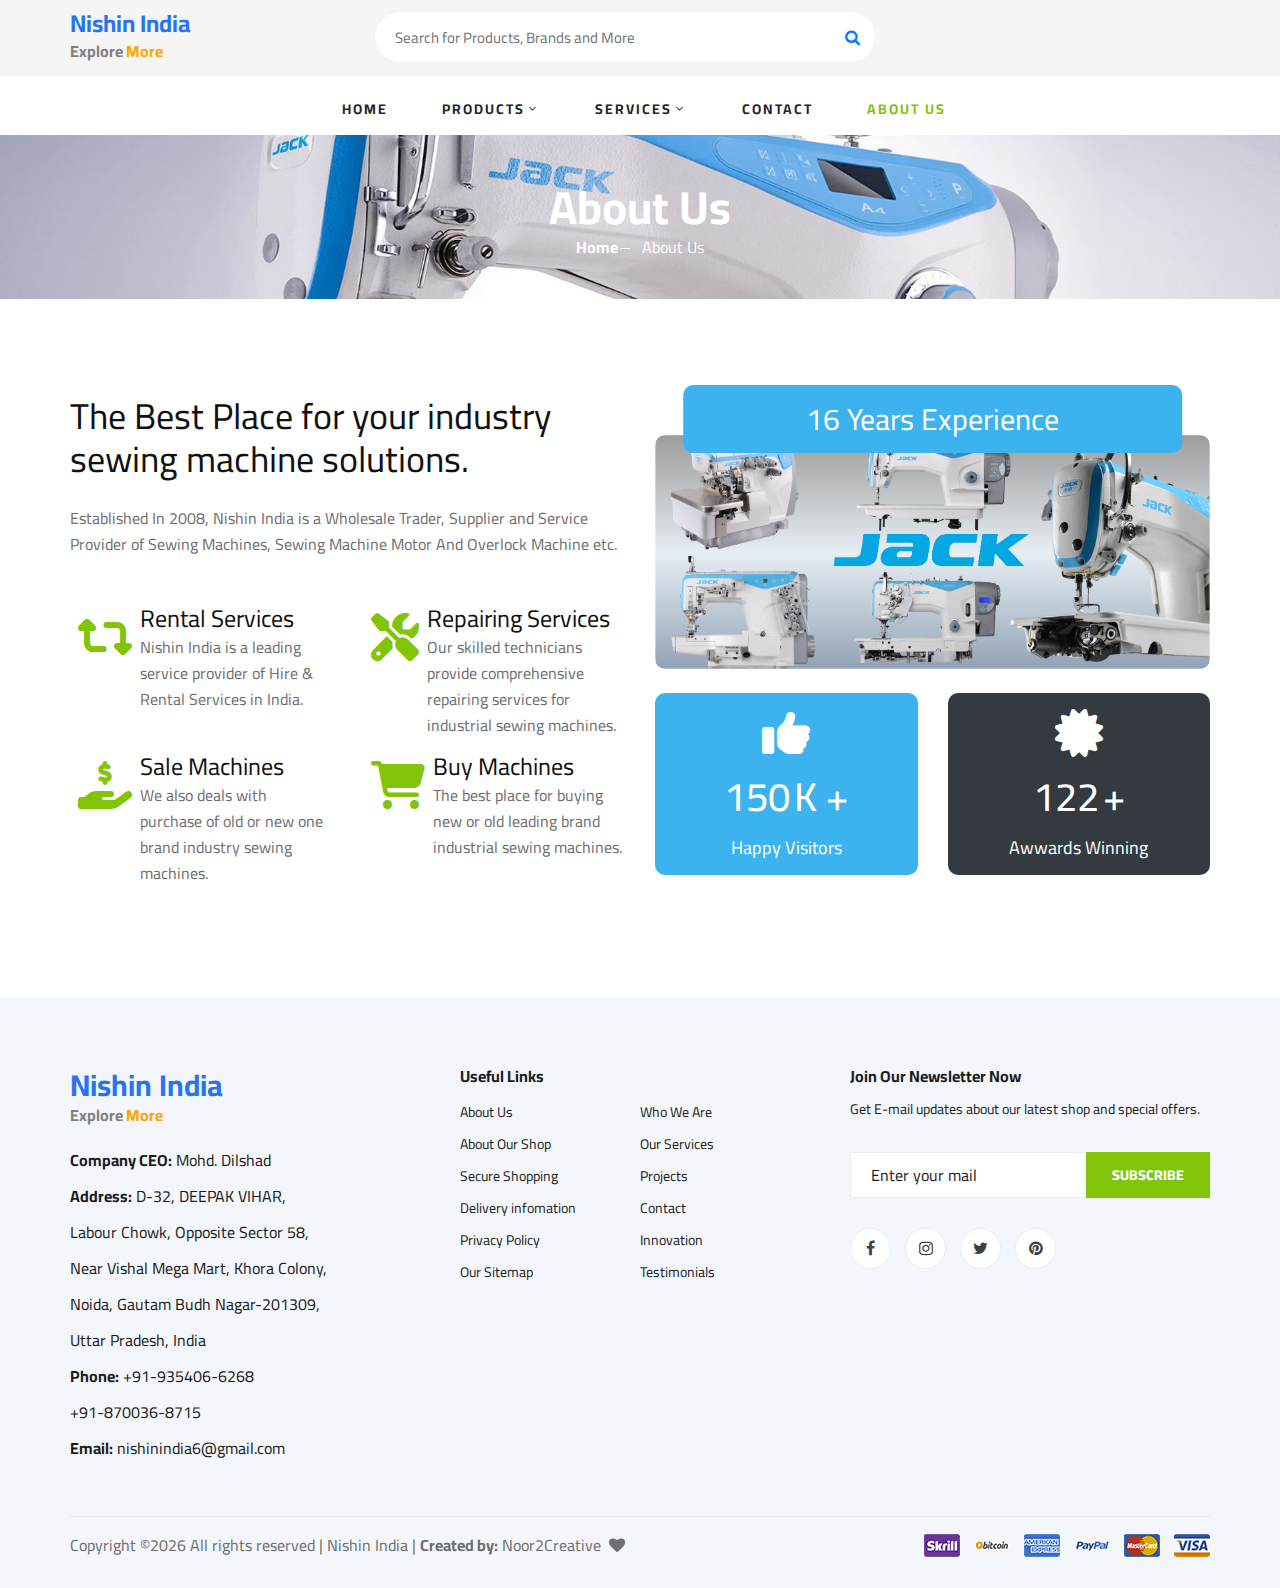
==== commit ee41a347: "html files, bs and css 18Sep2024" ====
--- a/aboutus.html
+++ b/aboutus.html
@@ -59,9 +59,9 @@
                     <li><a href="#">English</a></li>
                 </ul>
             </div>
-            <div class="header__top__right__auth">
+            <!-- <div class="header__top__right__auth">
                 <a href="#"><i class="fa fa-user"></i> Login</a>
-            </div>
+            </div> -->
         </div>
         <nav class="humberger__menu__nav mobile-menu">
             <ul>
@@ -72,10 +72,10 @@
                         <li><a href="./shop-details.html">Shop Details</a></li>
                         <li><a href="./shoping-cart.html">Shoping Cart</a></li>
                         <li><a href="./checkout.html">Check Out</a></li>
-                        <li><a href="./blog-details.html">Blog Details</a></li>
+                        <!-- <li><a href="./blog-details.html">Blog Details</a></li> -->
                     </ul>
                 </li>
-                <li><a href="./blog.html">Blog</a></li>
+                <!-- <li><a href="./blog.html">Blog</a></li> -->
                 <li><a href="./contact.html">Contact</a></li>
             </ul>
         </nav>
@@ -124,12 +124,12 @@
                             </div>
                         </form>
                     </div>
-                    <div class="col-md-3">
-                        <div class="header__top__right">
+                    <div class="col-md-3">&nbsp;
+                        <!-- <div class="header__top__right">
                             <div class="header__top__right__auth">
                                 <a href="#"><i class="fa fa-user"></i> Login</a>
                             </div>
-                        </div>
+                        </div> -->
                     </div>
                 </div>
                 <!-- <div class="row">
@@ -179,21 +179,21 @@
                             <li><a href="./index.html">Home</a></li>
                             <li><a href="#">Products<i class="arrow_carrot-down"></i></a>
                                 <ul class="header__menu__dropdown">
-                                    <li><a href="./shop-details.html">Sewing Machines</a></li>
-                                    <li><a href="./shoping-cart.html">Overlock Machine</a></li>
-                                    <li><a href="./checkout.html">Sewing Machine Motor</a></li>
-                                    <li><a href="./checkout.html">Electric Sewing Machines</a></li>>
+                                    <li><a href="./products.html">Sewing Machines</a></li>
+                                    <li><a href="./products.html">Overlock Machine</a></li>
+                                    <li><a href="./products.html">Sewing Machine Motor</a></li>
+                                    <li><a href="./products.html">Electric Sewing Machines</a></li>>
                                 </ul>
                             </li>
                             <li><a href="#">Services<i class="arrow_carrot-down"></i></a>
                                 <ul class="header__menu__dropdown">
-                                    <li><a href="./shop-details.html">Rental Services</a></li>
-                                    <li><a href="./shoping-cart.html">Sale</a></li>
-                                    <li><a href="./checkout.html">Purchase</a></li>
-                                    <li><a href="./checkout.html">Repairing</a></li>
+                                    <li><a href="./services.html">Rental Services</a></li>
+                                    <li><a href="./services.html">Sale</a></li>
+                                    <li><a href="./services.html">Purchase</a></li>
+                                    <li><a href="./services.html">Repairing</a></li>
                                 </ul>
                             </li>
-                            <li><a href="./blog.html">Blog</a></li>
+                            <!-- <li><a href="./blog.html">Blog</a></li> -->
                             <li><a href="./contact.html">Contact</a></li>
                             <li class="active"><a href="./contact.html">About Us</a></li>
                         </ul>
@@ -450,7 +450,7 @@
                 <div class="col-lg-12">
                     <div class="footer__copyright">
                         <div class="footer__copyright__text"><p><!-- Link back to Colorlib can't be removed. Template is licensed under CC BY 3.0. -->
-                            Copyright &copy;<script>document.write(new Date().getFullYear());</script> All rights reserved | Nishin India | <b>Created by:</b> ANA Creative &nbsp;<i class="fa fa-heart" aria-hidden="true"></i> 
+                            Copyright &copy;<script>document.write(new Date().getFullYear());</script> All rights reserved | Nishin India | <b>Created by:</b> Noor2Creative &nbsp;<i class="fa fa-heart" aria-hidden="true"></i> 
                             <!-- Link back to Colorlib can't be removed. Template is licensed under CC BY 3.0. --></p>
                         </div>
                         <div class="footer__copyright__payment"><img src="img/payment-item.png" alt=""></div>
--- a/css/style.css
+++ b/css/style.css
@@ -3588,4 +3588,59 @@
 }
 .border-secondary {
     border-color: #ffb524 !important;
-}+}
+
+.product__details ul{
+	border-top: 0px;
+	padding-top: 0px;
+    margin-top: 0px;
+}
+
+
+
+/*** Fruits Start ***/
+.fruite .tab-class .nav-item a.active {
+    background: var(--bs-secondary) !important;
+}
+
+.fruite .tab-class .nav-item a.active span {
+    color: var(--bs-white) !important; 
+}
+
+.fruite .fruite-categorie .fruite-name {
+    line-height: 40px;
+}
+
+.fruite .fruite-categorie .fruite-name a {
+    transition: 0.5s;
+}
+
+.fruite .fruite-categorie .fruite-name a:hover {
+    color: var(--bs-secondary);
+}
+
+.fruite .fruite-item {
+    height: 100%;
+    transition: 0.5s;
+}
+.fruite .fruite-item:hover {
+    box-shadow: 0 0 55px rgba(0, 0, 0, 0.4);
+}
+
+.fruite .fruite-item .fruite-img {
+    overflow: hidden;
+    transition: 0.5s;
+    border-radius: 10px 10px 0 0;
+}
+
+.fruite .fruite-item .fruite-img img {
+    transition: 0.5s;
+}
+
+.fruite .fruite-item .fruite-img img:hover {
+    transform: scale(1.3);
+}
+/*** Fruits End ***/
+.bg-secondary {
+    background-color: #ffb524 !important
+}
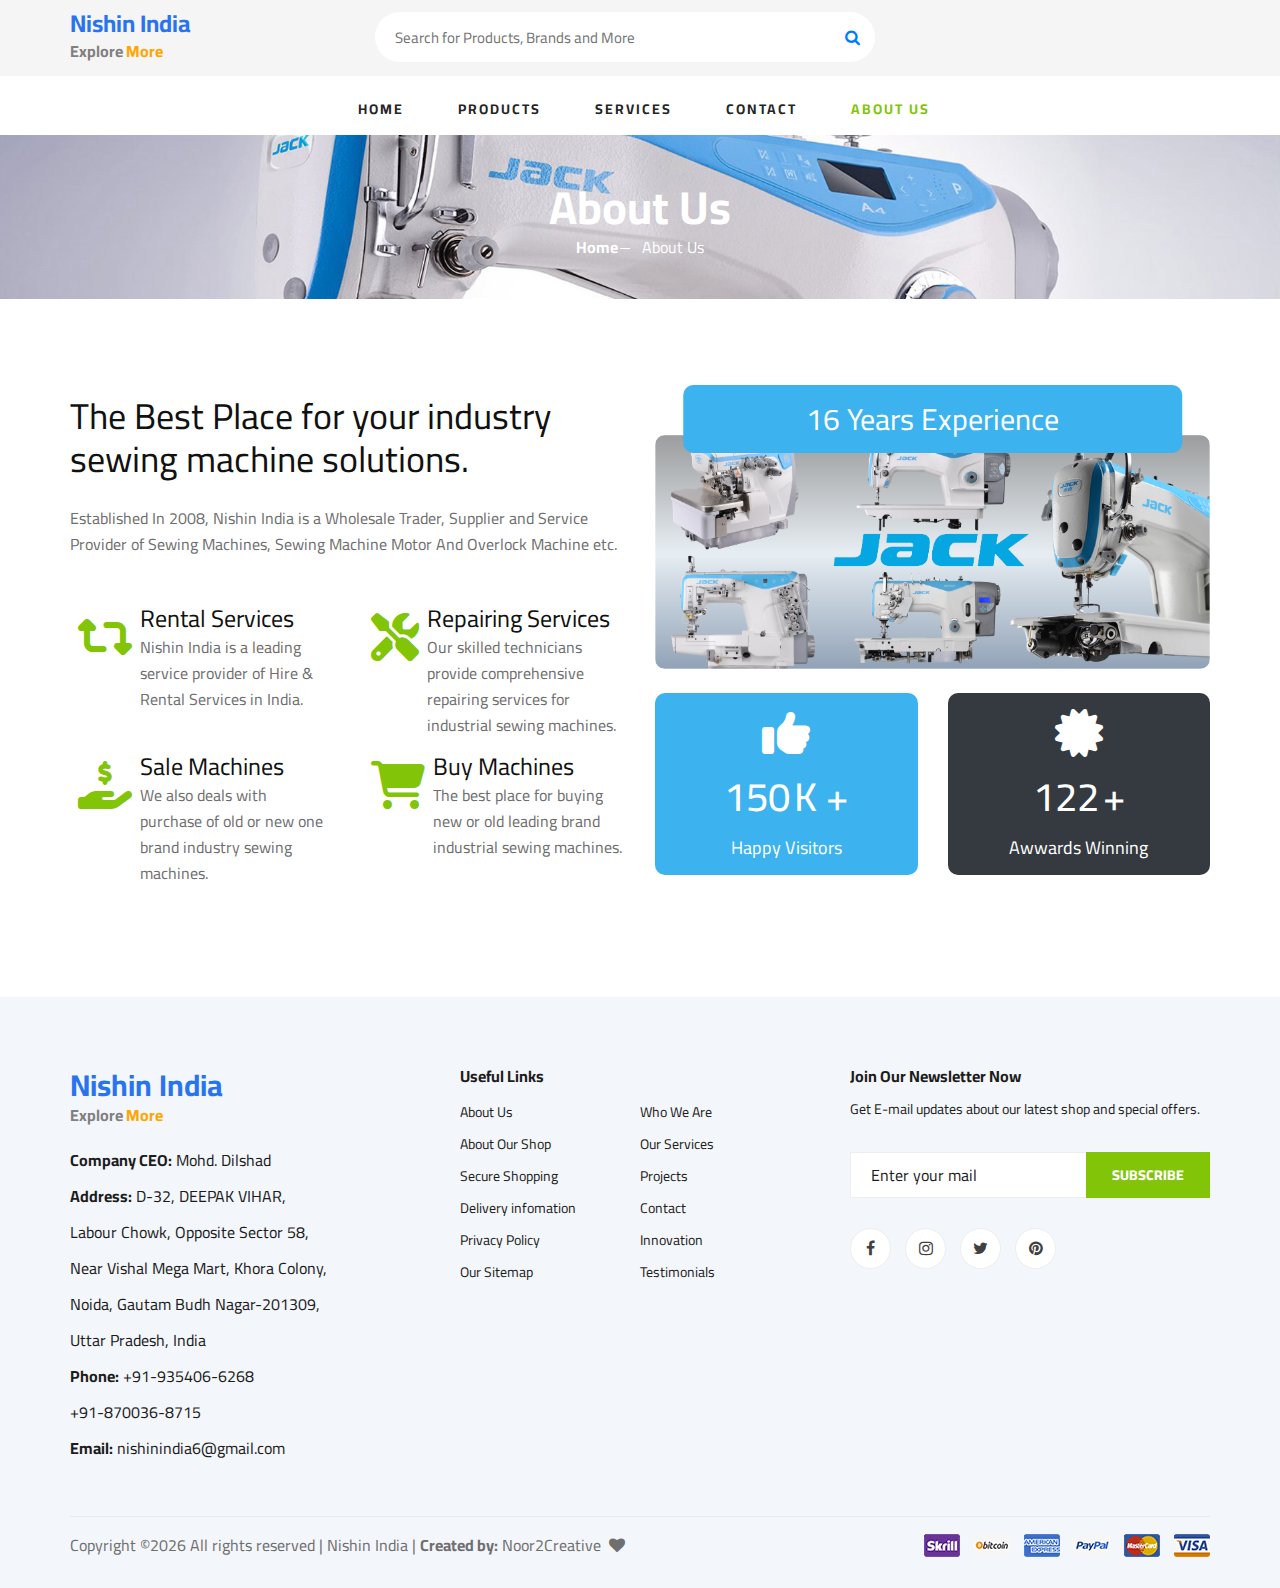
==== commit b6cb6511: "aboutus 5oct24" ====
--- a/aboutus.html
+++ b/aboutus.html
@@ -40,25 +40,29 @@
     <div class="humberger__menu__overlay"></div>
     <div class="humberger__menu__wrapper">
         <div class="humberger__menu__logo">
-            <a href="#"><img src="img/logo.png" alt=""></a>
+            <div>
+                <h4 class="comp-name"><b>Nishin India</b></h4>
+                <span class="slog1">Explore </span><span class="slog2">More</span>
+            </div>
         </div>
         <div class="humberger__menu__cart">
-            <ul>
+            <!-- <ul>
                 <li><a href="#"><i class="fa fa-heart"></i> <span>1</span></a></li>
-                <li><a href="#"><i class="fa fa-shopping-bag"></i> <span>3</span></a></li>
+                <li><a href="#"><i class="fa fa-shopping-bag"></i> <span>6</span></a></li>
             </ul>
-            <div class="header__cart__price">item: <span>$150.00</span></div>
+            <div class="header__cart__price">item: <span>$150.00</span></div> -->
         </div>
         <div class="humberger__menu__widget">
-            <div class="header__top__right__language">
+            
+            <!-- <div class="header__top__right__language">
                 <img src="img/language.png" alt="">
                 <div>English</div>
                 <span class="arrow_carrot-down"></span>
                 <ul>
-                    <li><a href="#">Spanis</a></li>
                     <li><a href="#">English</a></li>
+                    <li><a href="#">Hindi</a></li>
                 </ul>
-            </div>
+            </div> -->
             <!-- <div class="header__top__right__auth">
                 <a href="#"><i class="fa fa-user"></i> Login</a>
             </div> -->
@@ -66,17 +70,26 @@
         <nav class="humberger__menu__nav mobile-menu">
             <ul>
                 <li class="active"><a href="./index.html">Home</a></li>
-                <li><a href="./shop-grid.html">Shop</a></li>
-                <li><a href="#">Pages</a>
+                <li><a href="#">Products</a>
                     <ul class="header__menu__dropdown">
-                        <li><a href="./shop-details.html">Shop Details</a></li>
-                        <li><a href="./shoping-cart.html">Shoping Cart</a></li>
-                        <li><a href="./checkout.html">Check Out</a></li>
-                        <!-- <li><a href="./blog-details.html">Blog Details</a></li> -->
+                        <li><a href="./products.html">&nbsp;&nbsp;&nbsp;Sewing Machines</a></li>
+                        <li><a href="./products.html">&nbsp;&nbsp;&nbsp;Overlock Machine</a></li>
+                        <li><a href="./products.html">&nbsp;&nbsp;&nbsp;Sewing Machine Motor</a></li>
+                        <li><a href="./products.html">&nbsp;&nbsp;&nbsp;Electric Sewing Machines</a></li>
                     </ul>
                 </li>
+                <li><a href="#">Services</a>
+                    <ul class="header__menu__dropdown">
+                        <li><a href="./services.html">&nbsp;&nbsp;&nbsp;Rental Services</a></li>
+                        <li><a href="./services.html">&nbsp;&nbsp;&nbsp;Sale</a></li>
+                        <li><a href="./services.html">&nbsp;&nbsp;&nbsp;Purchase</a></li>
+                        <li><a href="./services.html">&nbsp;&nbsp;&nbsp;Repairing</a></li>
+                    </ul>
+                </li>
+
                 <!-- <li><a href="./blog.html">Blog</a></li> -->
                 <li><a href="./contact.html">Contact</a></li>
+                <li class="active"><a href="./contact.html">About Us</a></li>
             </ul>
         </nav>
         <div id="mobile-menu-wrap"></div>
@@ -88,8 +101,8 @@
         </div>
         <div class="humberger__menu__contact">
             <ul>
-                <li><i class="fa fa-envelope"></i> hello@colorlib.com</li>
-                <li>Free Shipping for all Order of $99</li>
+                <li><i class="fa fa-envelope"></i> nishinindia6@gmail.com</li>
+                <!-- <li>Free Shipping for all Orders</li> -->
             </ul>
         </div>
     </div>
@@ -110,7 +123,7 @@
                     </div>
                     <div class="col-md-6">
                         <form action="#">
-                        <div class="search-box-area">
+                            <div class="search-box-area">
                                 <!-- <div class="hero__search__categories">
                                     <select>
                                         <option>All Categories</option>
@@ -177,15 +190,15 @@
                     <nav class="header__menu">
                         <ul>
                             <li><a href="./index.html">Home</a></li>
-                            <li><a href="#">Products<i class="arrow_carrot-down"></i></a>
+                            <li><a href="#">Products</a>
                                 <ul class="header__menu__dropdown">
                                     <li><a href="./products.html">Sewing Machines</a></li>
                                     <li><a href="./products.html">Overlock Machine</a></li>
                                     <li><a href="./products.html">Sewing Machine Motor</a></li>
-                                    <li><a href="./products.html">Electric Sewing Machines</a></li>>
+                                    <li><a href="./products.html">Electric Sewing Machines</a></li>
                                 </ul>
                             </li>
-                            <li><a href="#">Services<i class="arrow_carrot-down"></i></a>
+                            <li><a href="#">Services</a>
                                 <ul class="header__menu__dropdown">
                                     <li><a href="./services.html">Rental Services</a></li>
                                     <li><a href="./services.html">Sale</a></li>
